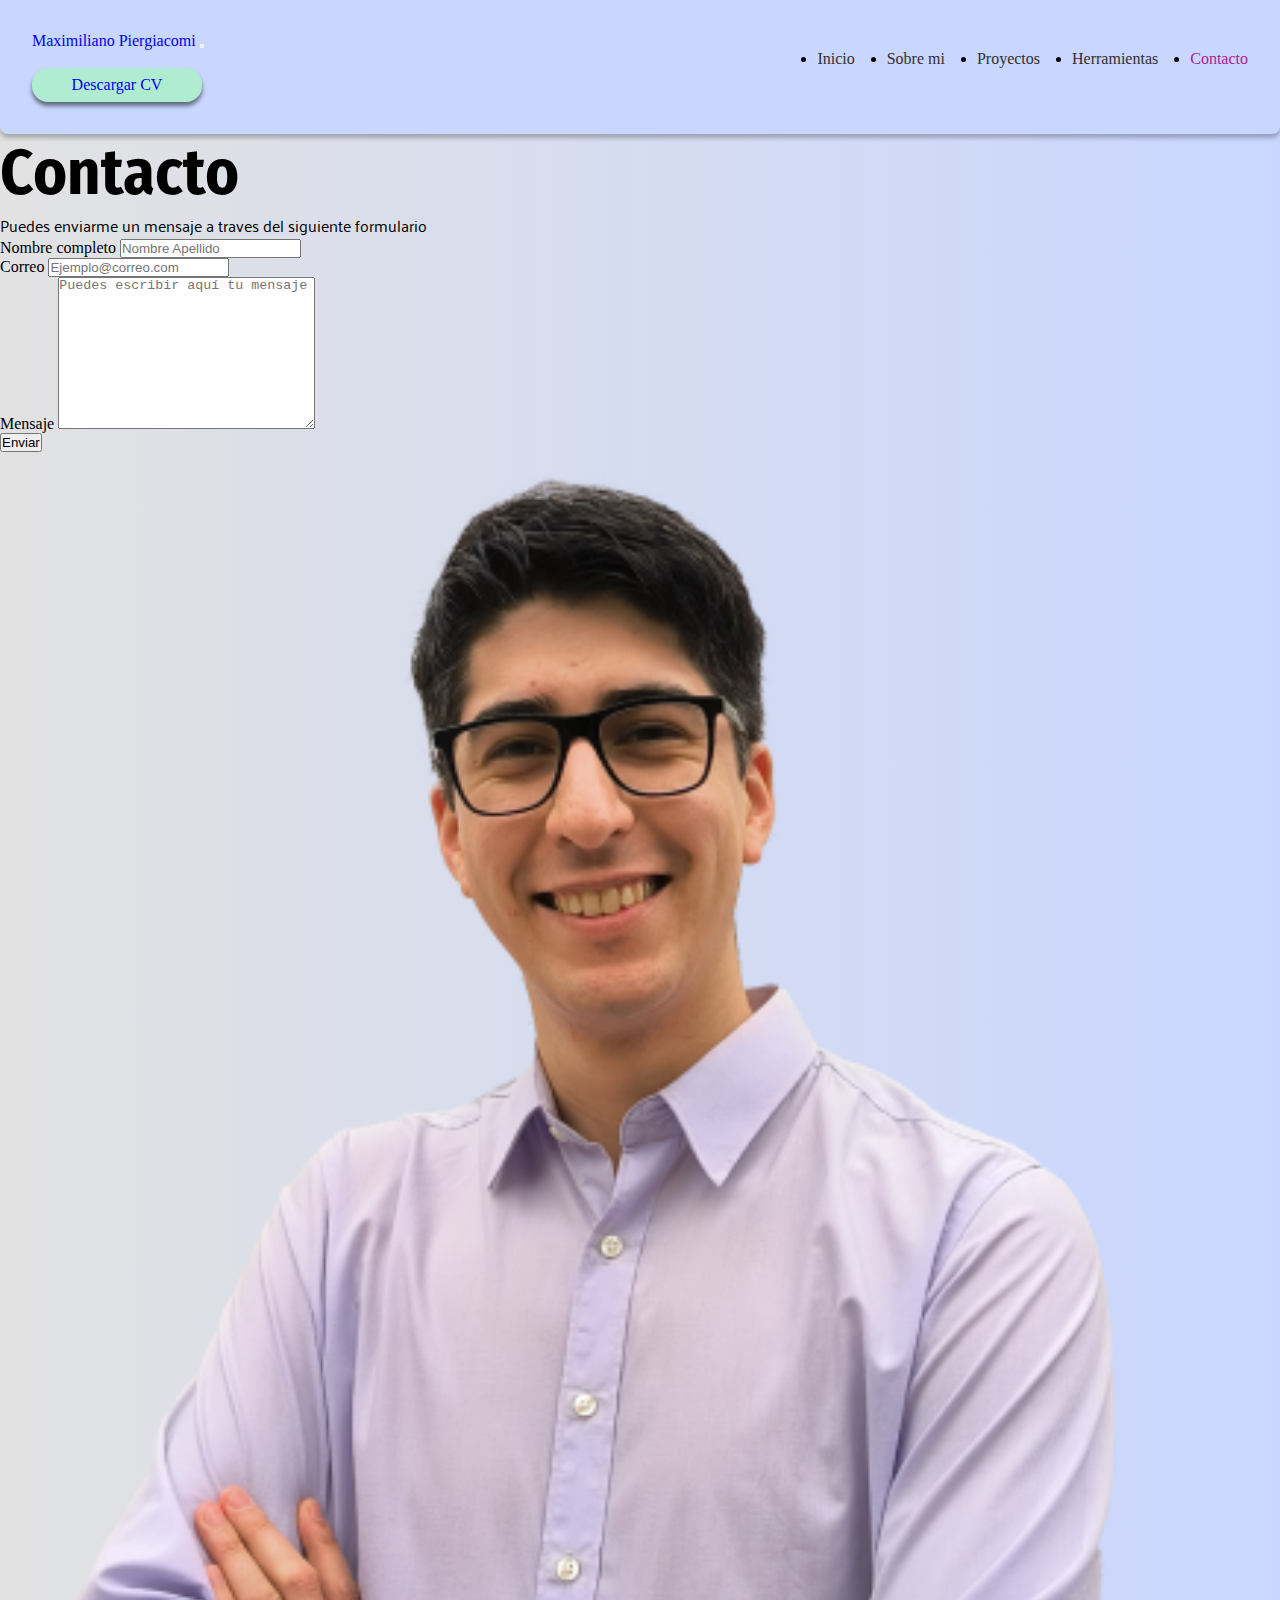
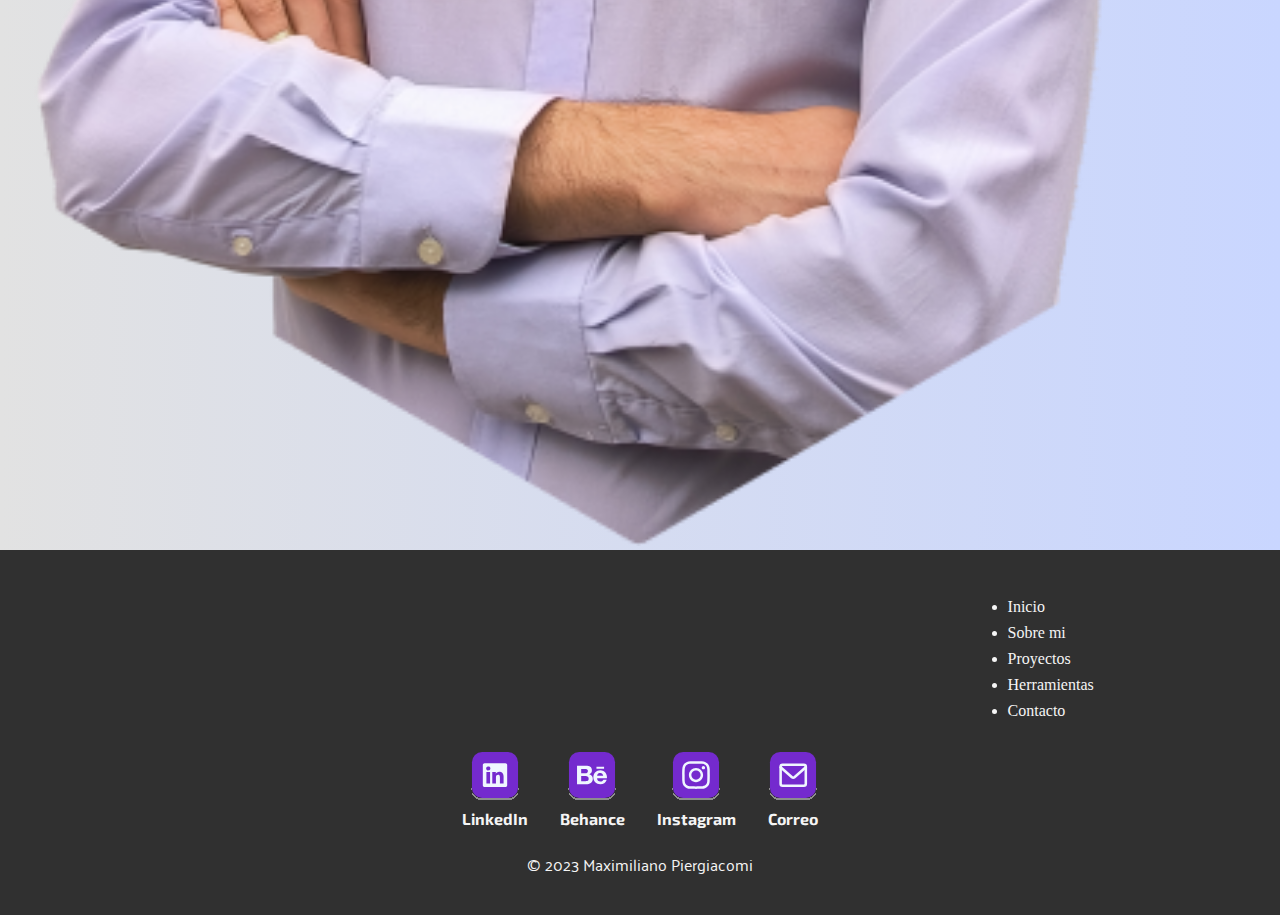
==== paginas/contacto.html @ 05703451 "responsive pagina index y pagina sobremi" ====
<!DOCTYPE html>
<html lang="es">

<!-- Pagina de Contacto -->

<!-- Head -->

<head>
    <meta charset="UTF-8">
    <meta name="viewport" content="width=device-width, initial-scale=1.0">
    <link rel="preconnect" href="https://fonts.googleapis.com">
    <link rel="preconnect" href="https://fonts.gstatic.com" crossorigin>
    <link href="https://fonts.googleapis.com/css2?family=Exo+2:wght@300;400;500;600;700&family=Fira+Sans+Condensed:ital,wght@0,100;0,200;0,300;0,400;0,500;0,600;0,700;0,800;0,900;1,100;1,200;1,300;1,400;1,500;1,600;1,700;1,800;1,900&family=Palanquin:wght@300;400;500;600;700&display=swap" rel="stylesheet">
    <link href="https://cdn.jsdelivr.net/npm/bootstrap@5.3.2/dist/css/bootstrap.min.css" rel="stylesheet"
        integrity="sha384-T3c6CoIi6uLrA9TneNEoa7RxnatzjcDSCmG1MXxSR1GAsXEV/Dwwykc2MPK8M2HN" crossorigin="anonymous">
    <link rel="stylesheet" href="../estilos/styles.css">
    <title>Contacto</title>
</head>

<body>
    <!-- El header va a funcionar como navbar del sitio, solo cambia el estilo segun la pagina. -->
    <header>
        <nav class="navbar fixed-top navbar-expand-lg nav__container">
            <div class="container-fluid">
                <a class="navbar-brand" href="../index.html">Maximiliano Piergiacomi</a>
                <button class="navbar-toggler" type="button" data-bs-toggle="collapse"
                    data-bs-target="#navbarSupportedContent" aria-controls="navbarSupportedContent" aria-expanded="false"
                    aria-label="Toggle navigation">
                    <span class="navbar-toggler-icon"></span>
                </button>
                <div class="collapse navbar-collapse " id="navbarSupportedContent">
                    <ul class="navbar-nav   me-auto mb-2 mb-lg-0 nav__lista ">
                        <li class="nav-item">
                            <a class="nav-link nav__link " href="../index.html">Inicio</a>
                        </li>
                        <li class="nav-item">
                            <a class="nav-link nav__link "  href="./sobremi.html">Sobre mi</a>
                        </li>
                        <li class="nav-item">
                            <a class="nav-link nav__link" href="./proyectos.html">Proyectos</a>
                        </li>
                        <li class="nav-item">
                            <a class="nav-link  nav__link"  href="./herramientas.html">Herramientas</a>
                        </li>
                        <li class="nav-item">
                            <a class="nav-link pagina__activa" aria-current="page" href="./contacto.html">Contacto</a>
                        </li>
                    </ul>
                    <a class="nav-item nav__boton" href="../documentos/piergiacomimaximilianocv.pdf" type="pdf"
                    target="_blank">Descargar
                    CV</a>
                </div>
            </div>
        </nav>
    </header>

    <main>
        <!--Titulo del Formulario  -->
        <section>
            <h1>Contacto</h1>
            <p>Puedes enviarme un mensaje a traves del siguiente formulario</p>

                    <!--Formulario de contacto  -->
            <form action="">
                <div>
                    <label for="nombre-contacto">Nombre completo</label>
                    <input type="text" id="nombre-contacto" placeholder="Nombre Apellido">
                </div>
                <div>
                    <label for="correo-contacto">Correo</label>
                    <input type="email" id="correo-contacto" placeholder="Ejemplo@correo.com">
                </div>
                <div>
                    <label for="mensaje-contacto">Mensaje</label>
                    <textarea name="" id="mensaje-contacto" cols="30" rows="10" placeholder="Puedes escribir aquí tu mensaje"></textarea>
                </div>
                <div>
                    <input type="submit" value="Enviar">
                </div>
            </form>
        </section>

        <!-- imagen -->
        <section>
            <img src="../imagenes/perfil.png" alt="">
        </section>
    </main>

        <!-- Aca comienza el footer -->
<footer class="footer">
    <nav class="footer__links">
        <!-- Me queda pendiente añadir una imagen de logo -->
        <ul class="footer__lista">
            <li><a href="../index.html">Inicio</a></li>
            <li><a href="./sobremi.html">Sobre mi</a></li>
            <li><a href="./proyectos.html">Proyectos</a></li>
            <li><a href="./herramientas.html">Herramientas</a></li>
            <li><a href="./contacto.html">Contacto</a></li>
        </ul>
    </nav>

    <!-- contenedor principal de las redes -->
    <div class="footer__redes">
        <div class="footer__contenedor">
            <img class="img__redes" src="../imagenes/linkedin.svg" alt="linkedin">
            <h4>LinkedIn</h4>
        </div>
        <div class="footer__contenedor">
            <img class="img__redes" src="../imagenes/behance.svg" alt="behance">
            <h4>Behance</h4>
        </div>
        <div class="footer__contenedor">
            <img class="img__redes" src="../imagenes/instagram.svg" alt="instagram">
            <h4>Instagram</h4>
        </div>
        <div class="footer__contenedor">
            <img class="img__redes" src="../imagenes/correo.svg" alt="gmail">
            <h4>Correo</h4>
        </div>
    </div>

    <!-- copy -->
    <div class="footer__copy">
        <p>&copy; 2023 Maximiliano Piergiacomi</p>
    </div>
</footer>

<script src="https://cdn.jsdelivr.net/npm/bootstrap@5.3.2/dist/js/bootstrap.bundle.min.js"
integrity="sha384-C6RzsynM9kWDrMNeT87bh95OGNyZPhcTNXj1NW7RuBCsyN/o0jlpcV8Qyq46cDfL"
crossorigin="anonymous"></script>
</body>
</html>
---- estilos/styles.css ----
* {
    padding: 0;
    margin: 0;
    box-sizing: border-box;
}

/*
font-family: 'Exo 2', sans-serif;
font-family: 'Fira Sans Condensed', sans-serif;
font-family: 'Palanquin', sans-serif; */

a {
    text-decoration: none;
}

img {
    width: 100%;
}

p{
    font-family: 'Palanquin', sans-serif;
}

h1 {
    font-family: 'Fira Sans Condensed', sans-serif;
    font-size: 4rem;
}

h2 {
    font-family: 'Exo 2', sans-serif;
    font-size: 2rem;
}

h3 {
    font-family: 'Exo 2', sans-serif;
    font-size: 1.5rem;
}

h4 {
    font-family: 'Exo 2', sans-serif;
    font-size: 1rem;
}
/* ---- estilos pagina index ---- */


/* ---- estilos del body ---- */
body {
    background: #C9D6FF;
    /* fallback for old browsers */
    background: -webkit-linear-gradient(to right, #E2E2E2, #C9D6FF);
    /* Chrome 10-25, Safari 5.1-6 */
    background: linear-gradient(to right, #E2E2E2, #C9D6FF);
    /* W3C, IE 10+/ Edge, Firefox 16+, Chrome 26+, Opera 12+, Safari 7+ */
}


/* --- contenedor principal de la navbar ---- */
.nav__container {
    align-items: center;
    justify-content:flex-start;
    width: 100%;
    min-height: 5rem;
    padding: 2rem;
    border-radius: 0rem 0rem 0.5rem 0.5rem;
    background: #C9D6FF;
    box-shadow: 0px 4px 4px 0px rgba(0, 0, 0, 0.25);
}

/* ---- icono | brand | nombre de la pagina ---- */
.nav__brand {
    display: flex;
    padding: 0;
    align-items: center;
    gap: 0.5rem;
    text-decoration: none;
    color: #303030;
}

/* ---- lista de la nav ---- */
@media (min-width:768px) {

.nav__lista {
    display: flex;
    flex-direction: row;
    justify-content:flex-end;
    margin-left:auto;
    margin-right: auto;
    gap:2rem;
}

}
/* -- links de la lista del nav -- */
.nav__link {
    text-decoration: none;
    color: #303030;
    font-size: 1rem;
}

/* ---- boton de la nav ---- */
.nav__boton {
    display: flex;
    width: 10.625rem;
    min-width: 10rem;
    padding: 0.5rem 1rem;
    justify-content: center;
    align-items: center;
    gap: 0.5rem;
    border-radius: 1rem;
    background: #AFECD2;
    box-shadow: 0px 4px 4px 0px rgba(0, 0, 0, 0.50);
}

/* ---hover--- */
.nav__item:hover {
    background-color: #6b83d3;
    border-radius: 1rem;
    color: #E2E2E2;
}

.nav__link:hover {
    color: #a72293;
}

.pagina__activa{
    color: #a72293;
}

/* ---- estructura del body ---- */

/* contenedor principal */
.hero {
    display: flex;
    flex-direction: row;
    align-items: center;
    justify-items: center;
    gap: 5rem;
    padding: 15rem 10rem 15rem 10rem;
    /* background-color: aqua; */
    /* height: 50rem; */
    /* width: 90rem; */
}

/* seccion del texto */
.hero__texto {
    max-width: 40vw;
}

.hero__texto h2 {
    font-size: 1.5rem;
}

.hero__texto h1 {
    font-size: 4rem;
}

.hero__texto p {
    font-size: 1rem;
}

/* Seccion de imagen */

.hero__img {
    max-width: 32rem;
    min-width: 16rem;
    /* grid-column: 9/15;
    grid-row: 2/12; */
}


/* ---- footer ---- */

/* contenedor principal */
.footer {
    background-color: #303030;

    display: grid;
    grid-template-columns: repeat(3, minmax(100px, 1fr));
    grid-template-rows: 1fr 0.5fr 0.25fr;

    margin: auto;
    width: 100%;
    padding: 2rem;
    gap: 1rem;

}

/* contenedor de la lista de links */

.footer__links {
    grid-row: 1;
    grid-column: 3;
    margin: auto;
    padding: 1rem;
    color: whitesmoke;
}

/* lista de links */
.footer__lista {
    display: flex;
    flex-direction: column;
    gap: 0.5rem;
    list-style: disc;
    text-decoration: none;
    ;
    color: whitesmoke;
}


.footer__lista a {
    text-decoration: none;
    color: whitesmoke;
}


/* contenedor de las redes */
.footer__redes {
    grid-row: 2;
    grid-column: 2;
    margin: auto;
    display: inline-flex;
    gap: 2rem;
}

/* agrupacion de imagen y texto */
.footer__contenedor {
    display: flex;
    flex-direction: column;
    justify-items: center;
    align-items: center;
    gap: 0.5rem;
    min-width: 2rem;
}

.footer__contenedor h4 {
    font-size: 1rem;
    color: whitesmoke;
    text-align: center;
}

.img__redes {
    max-width: 3rem;
    align-items: center;
    justify-content: center;
}


.footer__copy {
    grid-column: 2;
    grid-row: 3;
    margin: auto;
    color: whitesmoke;
}


@media (max-width:768px) {

    .hero {
        display: flex;
        flex-direction: column;
        align-items: center;
        justify-items: center;
        gap: 1rem;
        padding: 8rem 1rem 5rem 1rem;
        /* background-color: aqua; */
        /* height: 50rem; */
        /* width: 90rem; */
    }

    /* seccion del texto */
    .hero__texto {
        max-width: 100vw;
        padding: 1rem;

        display: flex;
        flex-direction: column;
        gap:0.125rem;
    }

    .hero__texto h2 {
        font-size: 1rem;
        max-width: max-content;
        padding-left: 0.375rem;
    }

    .hero__texto h1 {
        font-size: 2rem;
        
    }

    .hero__texto p {
        font-size: 0.875rem;
        max-width: 26rem;
        padding-left: 0.375rem;
        padding-top: 0.5rem;
    }

    /* Seccion de imagen */

    .hero__img {
        max-width: 20rem;
        min-width: 16rem;
    }



    /* ---- footer ---- */

/* contenedor principal */
.footer {
    background-color: #303030;

    display: grid;
    grid-template-columns: repeat(3, minmax(100px, 1fr));
    grid-template-rows: 1fr 0.5fr 0.25fr;

    justify-content: center;
    align-items: center;

    margin: auto;
    width: 100%;
    gap: 1rem;

}

/* contenedor de la lista de links */

.footer__links {
    grid-row: 1;
    grid-column:3;
    margin: auto;
    color: whitesmoke;
    justify-items: center;
}

/* lista de links */
.footer__lista {
    display: flex;
    flex-direction: column;
    gap: 0.5rem;
    list-style: disc;
    text-decoration: none;
    color: whitesmoke;
}


.footer__lista a {
    text-decoration: none;
    color: whitesmoke;
}


/* contenedor de las redes */
.footer__redes {
    grid-row: 2;
    grid-column: 1/4;
    padding: 1rem;
    margin-top: 1rem;
    display: flex;
    justify-content: center;
    align-items: center;  
    gap: 0.75rem;
}

/* agrupacion de imagen y texto */
.footer__contenedor {
    display: flex;
    flex-direction: column;
    justify-items: center;
    align-items: center;
    gap: 0.5rem;
    min-width: 0.375rem;
}

.footer__contenedor h4 {
    font-size: 1rem;
    color: whitesmoke;
    text-align: center;
}

.img__redes {
    max-width: 2rem;
    align-items: center;
    justify-content: center;
}


.footer__copy {
    grid-column: 1/4;
    grid-row: 3;
    margin: auto;
    color: whitesmoke;
    font-size: small;
}
}


/* ---- estilos pagina Sobre mi ---- */

.sobremi{
    display: flex;
    flex-direction: column;
    align-items: center;
    justify-content: center;
    padding: 8rem 1rem 0rem 1rem;
    margin: 0rem 1rem 0rem 1rem;
    border-radius: 2rem;
    gap: 2rem;
    background: #191919;
    color: #E2E2E2;
}
.sobremi__texto{
    display: flex;
    flex-direction: column;
    gap: 0.5rem;
}
.sobremi h1{
    font-family: 'Fira Sans Condensed', sans-serif;
    font-size: 3rem;
    font-weight: 700;
    padding-bottom: 1rem;
}
.sobremi h5{
    font-family: 'Exo 2', sans-serif;
    font-size: 0.75rem;
}

.sobremi p{
    font-family: 'Palanquin', sans-serif;
    font-size: 1rem;
    padding-left: 1rem;
}
.sobremi__icono{
    max-width: 2rem;
}

/* --- formacion ---- */

.sobremi__formacion{
    display: flex;
    flex-direction:column;
    padding: 2rem;
    margin: 1rem;
    border-radius: 1rem;
    gap: 1rem;
    background-color:#ffffff75 ;
}

.sobremi__academica{
    display: flex;
    flex-direction: column;
    gap: 1rem;
}

.academica__titulo{
    display: flex;
    flex-direction: row;
    gap: 1rem;
    align-items: center;
}

.sobremi__design{
    display: flex;
    flex-direction: column;
    gap: 1rem;
    padding: 2rem;
}

/* ---cursos con certificaciones --- */

.cursos{
    display: flex;
    flex-direction: column;
    gap: 2rem;
    margin: 1rem;
    padding: 1rem;
    justify-content: center;
    align-items: center;
}

.sobremi__cursos{
    display: flex;
    flex-direction: column;
    gap: 1rem;
    padding: 1rem 1rem 2rem 1rem;
    border-radius: 0.5rem;
    background-color:#ffffff72;
}

.certificado{
    border-radius: 0.25rem;
    max-width: 400px;
}

/* media queri de seccion sobre mi */
@media (min-width:768px) {

    .sobremi{
        display: flex;
        flex-direction: row;
        margin: 10rem 5rem 5rem 5rem;
        padding: 5rem;
        align-items: center;
        justify-content: space-evenly;
        gap: 5rem;
    }

    .sobremi__texto{
        max-width: 25rem;
    }

    /* formacion */
.sobremi__formacion{
    display: grid;
    grid-template-columns: repeat(3, 1fr);
    grid-template-rows: 0,25fr 1fr;
    padding: 5rem;
    margin: 5rem;
}

.sobremi__formacion h2{
    grid-column: 1/4;
    grid-row: 1;
}

.primaria{
    grid-column: 1;
    grid-row: 2;
}

.secundaria{
    grid-column: 2;
    grid-row: 2;
}

.universitaria{
    grid-column: 3;
    grid-row: 2;
}

/* sobre mi carrera de diseño */
.sobremi__design{
    margin: 5rem;
    padding: 3rem 5rem 3rem 5rem;
}


.cursos{
    /* display: grid;
    grid-template-columns: 6;
    grid-template-rows: 2; */
    padding: 2rem;
    margin: 5rem;
    border-radius: 2rem;
    background-color: #742ACE
}

.sobremi__cursos{
    max-height: 25rem;
    display: grid;
    grid-template-columns: 1fr 1fr;
    grid-template-rows: 0.25fr 1fr;
    justify-items: center;
    align-items: center;
    gap: 1rem;
}

.sobremi__cursos__titulo{
    grid-row: 1;
    grid-column: 2;
    margin-right: auto;
}
.sobremi__cursos__subtitulo{
    grid-row: 1;
    grid-column: 1;
}
.sobremi__cursos__parrafo{
    grid-row: 2;
    grid-column: 2;
}

.certificado{
    grid-row: 2;
    grid-column: 1;
}
}
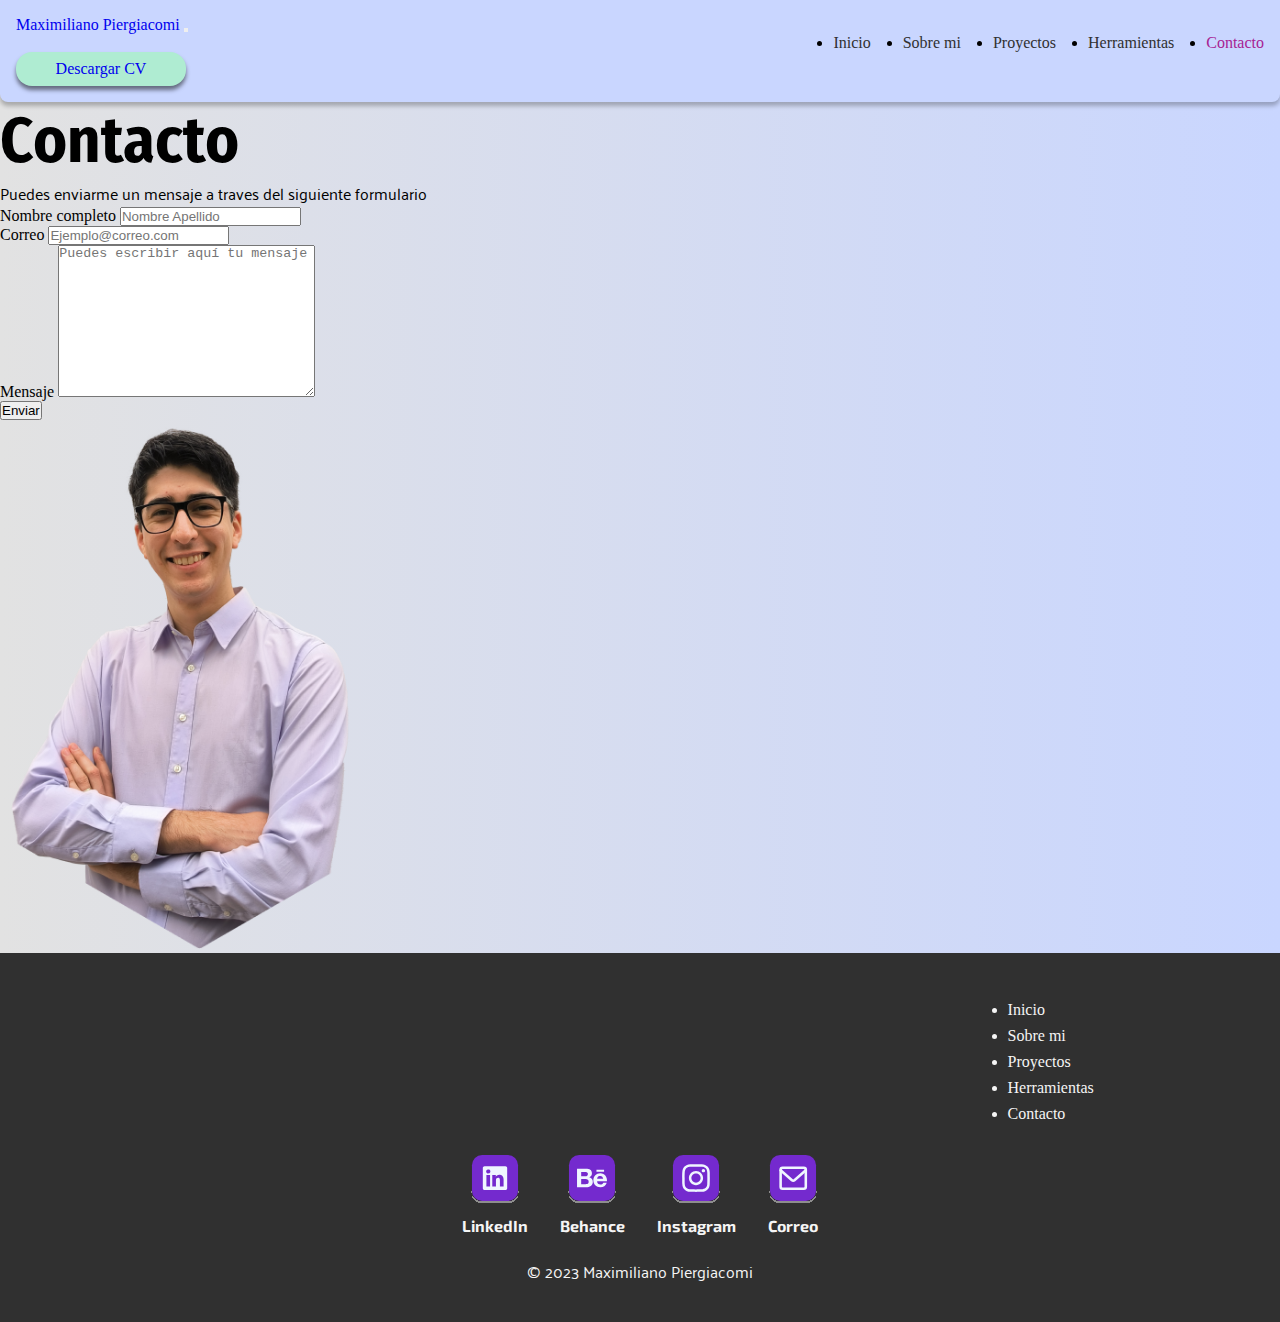
==== commit c89ea34c: "se añadieron modificaciones al responsive de la pagina proyectos y se linkeo correctamente los boton" ====
--- a/paginas/contacto.html
+++ b/paginas/contacto.html
@@ -102,22 +102,29 @@
     <!-- contenedor principal de las redes -->
     <div class="footer__redes">
         <div class="footer__contenedor">
-            <img class="img__redes" src="../imagenes/linkedin.svg" alt="linkedin">
+            <a href="https://www.linkedin.com/in/maxipier92/" target="_blank"><img class="img__redes"
+                    src="../imagenes/linkedin.svg" alt="linkedin"></a>
             <h4>LinkedIn</h4>
+            </a>
         </div>
         <div class="footer__contenedor">
-            <img class="img__redes" src="../imagenes/behance.svg" alt="behance">
+            <a href="https://www.behance.net/maximilpiergia" target="_blank"><img class="img__redes"
+                    src="../imagenes/behance.svg" alt="behance"></a>
             <h4>Behance</h4>
         </div>
         <div class="footer__contenedor">
-            <img class="img__redes" src="../imagenes/instagram.svg" alt="instagram">
+            <a href="https://www.instagram.com/entendiendoux/" target="_blank"><img class="img__redes"
+                    src="../imagenes/instagram.svg" alt="instagram"></a>
             <h4>Instagram</h4>
         </div>
         <div class="footer__contenedor">
-            <img class="img__redes" src="../imagenes/correo.svg" alt="gmail">
+            <a href="mailto:piergiacomi.m@gmail.com" target="_blank">
+                <img class="img__redes" src="../imagenes/correo.svg" alt="gmail">
+            </a>
             <h4>Correo</h4>
         </div>
     </div>
+
 
     <!-- copy -->
     <div class="footer__copy">
--- a/estilos/styles.css
+++ b/estilos/styles.css
@@ -15,6 +15,7 @@
 
 img {
     width: 100%;
+    max-width: 25rem;
 }
 
 p{
@@ -60,7 +61,7 @@
     justify-content:flex-start;
     width: 100%;
     min-height: 5rem;
-    padding: 2rem;
+    padding: 1rem;
     border-radius: 0rem 0rem 0.5rem 0.5rem;
     background: #C9D6FF;
     box-shadow: 0px 4px 4px 0px rgba(0, 0, 0, 0.25);
@@ -584,3 +585,122 @@
 }
 }
 
+.proyecto__presentacion{
+    display: grid;
+    grid-template-columns: 2;
+    grid-template-rows: 3;
+    gap: 2rem;
+    align-items: center;
+    justify-items: center;
+
+    margin: 8rem 2rem 4rem 2rem ;
+    padding: 1rem;
+}
+
+.proyecto__img{
+    max-width: 25rem;
+    min-width: 5rem;
+    border-radius: 1rem 1rem 0rem 0rem;
+}
+.proyecto__iconos{
+    grid-column: 1/2;
+    margin: auto;
+    
+}
+.icono{
+    max-width: 2rem;
+}
+
+.proyecto__intro{
+    display: flex;
+    flex-direction: column;
+    gap: 1rem;
+    text-align: start;
+    justify-content: center;
+    align-items: center;
+}
+
+.proyectos__contenedor{
+    display: grid;
+    grid-template-columns: 1fr;
+    grid-template-rows: repeat( 4, 1fr);
+    padding: 2rem;
+    margin: 2rem;
+    gap: 2rem;
+    align-items: end;
+}
+
+.proyecto__boton {
+    display: flex;
+    align-items: center;
+    justify-content: center;
+    max-width: 25rem;
+    min-width: 10rem;
+    padding: 0.5rem 1rem;
+    margin: 1rem 1rem 2rem 1rem;
+    border-radius: 1rem;
+    color: whitesmoke;
+    background: #7F5AF0;
+    box-shadow: 0px 2px 2px 0px rgba(0, 0, 0, 0.50);
+}
+
+.proyecto__tarjeta{
+    max-width:25rem ;
+    display: flex;
+    flex-direction: column;
+    align-items:stretch;
+    gap: 1rem;
+    background-color: white;
+    border-radius: 1rem;
+}
+
+.proyecto__tarjeta__texto{
+    padding: 0rem 1rem 1.5rem 1rem;
+}
+
+@media (min-width:768px) {
+
+.proyecto__presentacion{
+    display: grid;
+    grid-template-columns: 2;
+    grid-row: 1fr 2fr 1fr;
+}
+.proyecto__img{
+    grid-row: 2;
+    grid-column: 1;
+    max-height: 16rem;
+}
+
+.proyecto__iconos{
+    grid-row: 3;
+    grid-column: 1;
+}
+
+.proyecto__intro{
+    grid-row: 2;
+    grid-column: 2;
+    max-width: 30rem;
+}
+
+.proyectos__contenedor{
+    display: grid;
+    grid-template-columns: repeat(4,1fr);
+    grid-template-rows: 1;
+    max-height: 40rem;
+}
+
+.proyecto__tarjeta{
+    min-height: 33rem;
+
+}
+
+.proyecto__tarjeta__texto{
+
+margin-bottom: auto;
+}
+
+.proyecto__boton{
+    margin: 1rem 1rem 2rem 1rem;
+}
+
+}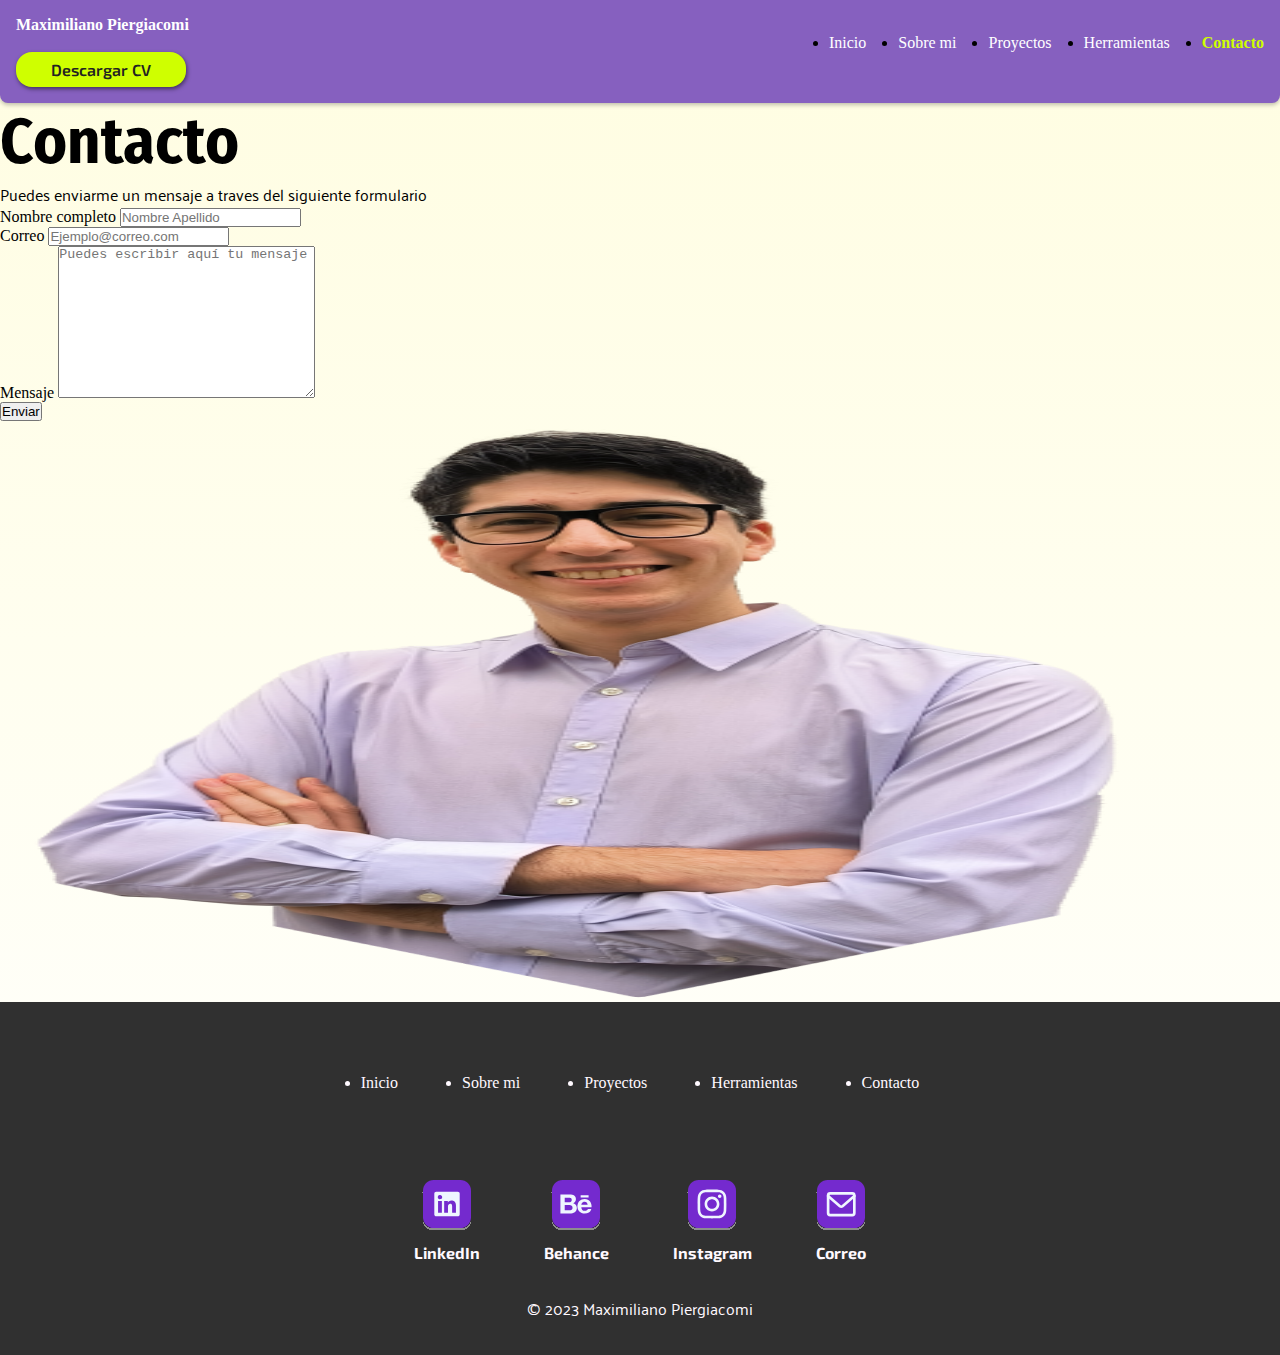
==== commit 5d7b54d3: "aplico sass a la rama sass y añado su respectivo orden a los componentes nav, footer y a la pagina i" ====
--- a/paginas/contacto.html
+++ b/paginas/contacto.html
@@ -20,35 +20,42 @@
 <body>
     <!-- El header va a funcionar como navbar del sitio, solo cambia el estilo segun la pagina. -->
     <header>
-        <nav class="navbar fixed-top navbar-expand-lg nav__container">
+        <nav class="navbar fixed-top navbar-expand-lg nav">
             <div class="container-fluid">
-                <a class="navbar-brand" href="../index.html">Maximiliano Piergiacomi</a>
-                <button class="navbar-toggler" type="button" data-bs-toggle="collapse"
-                    data-bs-target="#navbarSupportedContent" aria-controls="navbarSupportedContent" aria-expanded="false"
-                    aria-label="Toggle navigation">
+
+                <a class="navbar-brand nav__brand" href="../index.html">Maximiliano Piergiacomi</a>
+
+                <!-- boton hamburguesa -->
+                <button class="navbar-toggler nav__menu" type="button" data-bs-toggle="collapse"
+                    data-bs-target="#navbarSupportedContent" aria-controls="navbarSupportedContent"
+                    aria-expanded="false" aria-label="Toggle navigation">
                     <span class="navbar-toggler-icon"></span>
                 </button>
+
+                <!-- lista de links de navegacion -->
                 <div class="collapse navbar-collapse " id="navbarSupportedContent">
                     <ul class="navbar-nav   me-auto mb-2 mb-lg-0 nav__lista ">
                         <li class="nav-item">
-                            <a class="nav-link nav__link " href="../index.html">Inicio</a>
+                            <a class="nav-link nav__link"  href="../index.html">Inicio</a>
                         </li>
                         <li class="nav-item">
-                            <a class="nav-link nav__link "  href="./sobremi.html">Sobre mi</a>
+                            <a class="nav-link nav__link ;" href="./sobremi.html">Sobre mi</a>
                         </li>
                         <li class="nav-item">
                             <a class="nav-link nav__link" href="./proyectos.html">Proyectos</a>
                         </li>
                         <li class="nav-item">
-                            <a class="nav-link  nav__link"  href="./herramientas.html">Herramientas</a>
+                            <a class="nav-link nav__link" href="./herramientas.html">Herramientas</a>
                         </li>
                         <li class="nav-item">
-                            <a class="nav-link pagina__activa" aria-current="page" href="./contacto.html">Contacto</a>
+                            <a class="nav-link nav__link-activa " aria-current="page" href="./contacto.html">Contacto</a>
                         </li>
                     </ul>
+
+                    <!-- boton de descarga -->
                     <a class="nav-item nav__boton" href="../documentos/piergiacomimaximilianocv.pdf" type="pdf"
-                    target="_blank">Descargar
-                    CV</a>
+                        target="_blank">Descargar
+                        CV</a>
                 </div>
             </div>
         </nav>
--- a/estilos/styles.css
+++ b/estilos/styles.css
@@ -1,561 +1,467 @@
+@charset "UTF-8";
 * {
-    padding: 0;
-    margin: 0;
-    box-sizing: border-box;
-}
-
-/*
-font-family: 'Exo 2', sans-serif;
-font-family: 'Fira Sans Condensed', sans-serif;
-font-family: 'Palanquin', sans-serif; */
+  padding: 0;
+  margin: 0;
+  box-sizing: border-box;
+}
 
 a {
-    text-decoration: none;
+  text-decoration: none;
 }
 
 img {
-    width: 100%;
-    max-width: 25rem;
-}
-
-p{
-    font-family: 'Palanquin', sans-serif;
+  width: 100%;
+  max-height: 36.0625rem;
+}
+
+p {
+  font-family: "Palanquin", sans-serif;
 }
 
 h1 {
-    font-family: 'Fira Sans Condensed', sans-serif;
-    font-size: 4rem;
+  font-family: "Fira Sans Condensed", sans-serif;
+  font-size: 4rem;
 }
 
 h2 {
-    font-family: 'Exo 2', sans-serif;
-    font-size: 2rem;
+  font-family: "Exo 2", sans-serif;
+  font-size: 2rem;
 }
 
 h3 {
-    font-family: 'Exo 2', sans-serif;
-    font-size: 1.5rem;
+  font-family: "Exo 2", sans-serif;
+  font-size: 1.5rem;
 }
 
 h4 {
-    font-family: 'Exo 2', sans-serif;
-    font-size: 1rem;
-}
+  font-family: "Exo 2", sans-serif;
+  font-size: 1rem;
+}
+
 /* ---- estilos pagina index ---- */
-
-
 /* ---- estilos del body ---- */
 body {
-    background: #C9D6FF;
-    /* fallback for old browsers */
-    background: -webkit-linear-gradient(to right, #E2E2E2, #C9D6FF);
-    /* Chrome 10-25, Safari 5.1-6 */
-    background: linear-gradient(to right, #E2E2E2, #C9D6FF);
-    /* W3C, IE 10+/ Edge, Firefox 16+, Chrome 26+, Opera 12+, Safari 7+ */
-}
-
+  background: linear-gradient(180deg, #FFFDE0 -2.34%, #FFF 100%);
+}
 
 /* --- contenedor principal de la navbar ---- */
-.nav__container {
-    align-items: center;
-    justify-content:flex-start;
-    width: 100%;
-    min-height: 5rem;
-    padding: 1rem;
-    border-radius: 0rem 0rem 0.5rem 0.5rem;
-    background: #C9D6FF;
-    box-shadow: 0px 4px 4px 0px rgba(0, 0, 0, 0.25);
-}
-
-/* ---- icono | brand | nombre de la pagina ---- */
+.nav {
+  align-items: center;
+  justify-content: flex-start;
+  width: 100%;
+  min-height: 5rem;
+  padding: 1rem;
+  border-radius: 0rem 0rem 0.5rem 0.5rem;
+  background: #8660BF;
+  box-shadow: 0px 2px 4px 0px rgba(0, 0, 0, 0.25);
+  /* ---- icono | brand | nombre de la pagina ---- */
+}
 .nav__brand {
-    display: flex;
-    padding: 0;
-    align-items: center;
-    gap: 0.5rem;
-    text-decoration: none;
-    color: #303030;
-}
-
-/* ---- lista de la nav ---- */
-@media (min-width:768px) {
-
-.nav__lista {
+  padding: 0;
+  align-items: center;
+  text-decoration: none;
+  color: #ffffff;
+  font-weight: 600;
+}
+.nav__brand:hover {
+  color: #CFFF00;
+}
+.nav__link {
+  text-decoration: none;
+  color: #ffffff;
+  font-size: 1rem;
+  font-weight: 400;
+}
+.nav__link:hover {
+  color: #CFFF00;
+  font-weight: 500;
+}
+.nav__link-activa {
+  color: #CFFF00;
+  font-weight: 700;
+}
+.nav__link-activa:hover {
+  color: #CFFF00;
+  font-weight: 700;
+}
+.nav__boton {
+  display: flex;
+  width: 10.625rem;
+  min-width: 10rem;
+  padding: 0.5rem 1rem;
+  justify-content: center;
+  align-items: center;
+  gap: 0.5rem;
+  border-radius: 1rem;
+  background: #CFFF00;
+  text-decoration: none;
+  color: #222222;
+  font-family: "Exo 2", sans-serif;
+  font-weight: 600;
+  box-shadow: 1px 2px 4px 0px rgba(0, 0, 0, 0.5);
+}
+.nav__menu {
+  background-color: #CFFF00;
+  border-color: #222222;
+  border: 1px;
+  box-shadow: 1px 2px 4px 0px rgba(0, 0, 0, 0.5);
+}
+.nav__menu:active {
+  border: 1px;
+  background-color: #8660BF;
+  box-shadow: none;
+}
+.nav__menu:focus {
+  background-color: #CFFF00;
+  border: 0px;
+  box-shadow: none;
+}
+@media (min-width: 768px) {
+  .nav__lista {
     display: flex;
     flex-direction: row;
-    justify-content:flex-end;
-    margin-left:auto;
+    justify-content: flex-end;
+    margin-left: auto;
     margin-right: auto;
-    gap:2rem;
-}
-
-}
-/* -- links de la lista del nav -- */
-.nav__link {
-    text-decoration: none;
-    color: #303030;
+    gap: 2rem;
+  }
+}
+
+/* ---- footer ---- */
+/* contenedor principal */
+.footer {
+  background-color: #303030;
+  display: grid;
+  grid-template-columns: repeat(3, minmax(100px, 1fr));
+  grid-template-rows: 1fr 0.5fr 0.25fr;
+  gap: 1rem;
+  align-items: center;
+  margin: auto;
+  width: 100%;
+  padding: 2rem;
+  /* contenedor de la lista de links */
+  /* lista de links */
+  /* contenedor de las redes */
+}
+.footer__links {
+  grid-row: 1;
+  grid-column: 1/4;
+  padding: auto;
+  color: #FFF9FF;
+}
+.footer__lista {
+  display: flex;
+  flex-wrap: wrap;
+  flex-direction: row;
+  justify-content: center;
+  align-items: center;
+  width: 100%;
+  max-width: 25rem;
+  margin: auto;
+  padding: 1rem;
+  gap: 2rem;
+  list-style: disc;
+  text-decoration: none;
+  color: #FFF9FF;
+}
+.footer__lista a {
+  text-decoration: none;
+  color: #FFF9FF;
+}
+.footer__redes {
+  grid-row: 2;
+  grid-column: 1/4;
+  padding: 1rem;
+  margin-top: 1rem;
+  display: flex;
+  justify-content: center;
+  align-items: center;
+  gap: 0.75rem;
+}
+.footer__contenedor {
+  display: flex;
+  flex-direction: column;
+  justify-items: center;
+  align-items: center;
+  gap: 0.5rem;
+  min-width: 2rem;
+}
+.footer__contenedor h4 {
+  font-size: 1rem;
+  color: #FFF9FF;
+  text-align: center;
+}
+.footer__img {
+  max-width: 2rem;
+  align-items: center;
+  justify-content: center;
+}
+.footer__copy {
+  grid-column: 1/4;
+  grid-row: 3;
+  margin: auto;
+  color: #FFF9FF;
+  font-size: 1rem;
+}
+@media (min-width: 768px) {
+  .footer__lista {
+    display: flex;
+    padding-top: 3.125rem;
+    gap: 4rem;
+    flex-wrap: nowrap;
+    max-width: 100%;
+    padding-bottom: 2rem;
+    padding-top: 1rem;
+  }
+  .footer__redes {
+    margin: auto;
+    gap: 4rem;
+  }
+  .footer__img {
+    max-width: 3rem;
+  }
+  .footer__copy {
+    grid-column: 2;
+  }
+}
+
+/* ---- estructura del body ---- */
+.hero {
+  display: flex;
+  flex-direction: column;
+  justify-content: center;
+  align-items: center;
+  gap: 2rem;
+  width: 100%;
+  height: 100%;
+  padding: 7rem 1rem 5rem 1rem;
+  flex-shrink: 0;
+}
+.hero__texto {
+  display: flex;
+  width: 100%;
+  flex-direction: column;
+  gap: 0.125rem;
+  flex-shrink: 0;
+  padding: 1rem 12vw 1rem 12vw;
+}
+.hero__subtitulo {
+  color: #1E1E1E;
+  font-family: "Exo 2", sans-serif;
+  font-size: 1rem;
+  font-style: normal;
+  font-weight: 600;
+  line-height: normal;
+  padding-left: 0.375rem;
+}
+.hero__titulo {
+  color: #181818;
+  font-family: "Fira Sans Condensed", sans-serif;
+  font-size: 3rem;
+  font-style: normal;
+  font-weight: 700;
+  line-height: normal;
+}
+.hero__parrafo {
+  color: #303030;
+  font-family: "Palanquin", sans-serif;
+  font-size: 0.875rem;
+  font-style: normal;
+  font-weight: 600;
+  line-height: normal;
+  padding: 0.5rem 0.375rem 0rem 0.375rem;
+  max-width: 26rem;
+}
+.hero__img {
+  display: flex;
+  max-width: 36rem;
+  min-width: 16rem;
+  flex-direction: column;
+  justify-content: center;
+  align-items: center;
+  padding: 0rem 1rem 0rem 1rem;
+}
+@media (min-width: 768px) {
+  .hero {
+    flex-direction: row;
+    padding: 8.75rem 10% 6.25rem 15%;
+    gap: 0;
+  }
+  .hero__texto {
+    display: flex;
+    width: 35.25rem;
+    flex-direction: column;
+    align-items: flex-start;
+    gap: 0.25rem;
+    padding: 1rem;
+  }
+  .hero__subtitulo {
+    font-size: 1.5rem;
+  }
+  .hero__titulo {
+    font-size: 4rem;
+  }
+  .hero__parrafo {
     font-size: 1rem;
-}
-
-/* ---- boton de la nav ---- */
-.nav__boton {
-    display: flex;
-    width: 10.625rem;
-    min-width: 10rem;
-    padding: 0.5rem 1rem;
-    justify-content: center;
-    align-items: center;
-    gap: 0.5rem;
-    border-radius: 1rem;
-    background: #AFECD2;
-    box-shadow: 0px 4px 4px 0px rgba(0, 0, 0, 0.50);
-}
-
-/* ---hover--- */
-.nav__item:hover {
-    background-color: #6b83d3;
-    border-radius: 1rem;
-    color: #E2E2E2;
-}
-
-.nav__link:hover {
-    color: #a72293;
-}
-
-.pagina__activa{
-    color: #a72293;
-}
-
-/* ---- estructura del body ---- */
-
-/* contenedor principal */
-.hero {
+    padding: 0.25rem;
+  }
+  .hero__img {
+    max-width: 36.0625rem;
+    min-width: 20rem;
+  }
+}
+
+/* ---- estilos pagina Sobre mi ---- */
+.sobremi {
+  display: flex;
+  flex-direction: column;
+  align-items: center;
+  justify-content: center;
+  padding: 8rem 1rem 0rem 1rem;
+  margin: 0rem 1rem 0rem 1rem;
+  border-radius: 2rem;
+  gap: 2rem;
+  background: #191919;
+  color: #E2E2E2;
+}
+
+.sobremi__texto {
+  display: flex;
+  flex-direction: column;
+  gap: 0.5rem;
+}
+
+.sobremi h1 {
+  font-family: "Fira Sans Condensed", sans-serif;
+  font-size: 3rem;
+  font-weight: 700;
+  padding-bottom: 1rem;
+}
+
+.sobremi h5 {
+  font-family: "Exo 2", sans-serif;
+  font-size: 0.75rem;
+}
+
+.sobremi p {
+  font-family: "Palanquin", sans-serif;
+  font-size: 1rem;
+  padding-left: 1rem;
+}
+
+.sobremi__icono {
+  max-width: 2rem;
+}
+
+/* --- formacion ---- */
+.sobremi__formacion {
+  display: flex;
+  flex-direction: column;
+  padding: 2rem;
+  margin: 1rem;
+  border-radius: 1rem;
+  gap: 1rem;
+  background-color: rgba(255, 255, 255, 0.4588235294);
+}
+
+.sobremi__academica {
+  display: flex;
+  flex-direction: column;
+  gap: 1rem;
+}
+
+.academica__titulo {
+  display: flex;
+  flex-direction: row;
+  gap: 1rem;
+  align-items: center;
+}
+
+.sobremi__design {
+  display: flex;
+  flex-direction: column;
+  gap: 1rem;
+  padding: 2rem;
+}
+
+/* ---cursos con certificaciones --- */
+.cursos {
+  display: flex;
+  flex-direction: column;
+  gap: 2rem;
+  margin: 1rem;
+  padding: 1rem;
+  justify-content: center;
+  align-items: center;
+}
+
+.sobremi__cursos {
+  display: flex;
+  flex-direction: column;
+  gap: 1rem;
+  padding: 1rem 1rem 2rem 1rem;
+  border-radius: 0.5rem;
+  background-color: rgba(255, 255, 255, 0.4470588235);
+}
+
+.certificado {
+  border-radius: 0.25rem;
+  max-width: 400px;
+}
+
+/* media queri de seccion sobre mi */
+@media (min-width: 768px) {
+  .sobremi {
     display: flex;
     flex-direction: row;
+    margin: 10rem 5rem 5rem 5rem;
+    padding: 5rem;
     align-items: center;
-    justify-items: center;
+    justify-content: space-evenly;
     gap: 5rem;
-    padding: 15rem 10rem 15rem 10rem;
-    /* background-color: aqua; */
-    /* height: 50rem; */
-    /* width: 90rem; */
-}
-
-/* seccion del texto */
-.hero__texto {
-    max-width: 40vw;
-}
-
-.hero__texto h2 {
-    font-size: 1.5rem;
-}
-
-.hero__texto h1 {
-    font-size: 4rem;
-}
-
-.hero__texto p {
-    font-size: 1rem;
-}
-
-/* Seccion de imagen */
-
-.hero__img {
-    max-width: 32rem;
-    min-width: 16rem;
-    /* grid-column: 9/15;
-    grid-row: 2/12; */
-}
-
-
-/* ---- footer ---- */
-
-/* contenedor principal */
-.footer {
-    background-color: #303030;
-
-    display: grid;
-    grid-template-columns: repeat(3, minmax(100px, 1fr));
-    grid-template-rows: 1fr 0.5fr 0.25fr;
-
-    margin: auto;
-    width: 100%;
-    padding: 2rem;
-    gap: 1rem;
-
-}
-
-/* contenedor de la lista de links */
-
-.footer__links {
-    grid-row: 1;
-    grid-column: 3;
-    margin: auto;
-    padding: 1rem;
-    color: whitesmoke;
-}
-
-/* lista de links */
-.footer__lista {
-    display: flex;
-    flex-direction: column;
-    gap: 0.5rem;
-    list-style: disc;
-    text-decoration: none;
-    ;
-    color: whitesmoke;
-}
-
-
-.footer__lista a {
-    text-decoration: none;
-    color: whitesmoke;
-}
-
-
-/* contenedor de las redes */
-.footer__redes {
-    grid-row: 2;
-    grid-column: 2;
-    margin: auto;
-    display: inline-flex;
-    gap: 2rem;
-}
-
-/* agrupacion de imagen y texto */
-.footer__contenedor {
-    display: flex;
-    flex-direction: column;
-    justify-items: center;
-    align-items: center;
-    gap: 0.5rem;
-    min-width: 2rem;
-}
-
-.footer__contenedor h4 {
-    font-size: 1rem;
-    color: whitesmoke;
-    text-align: center;
-}
-
-.img__redes {
-    max-width: 3rem;
-    align-items: center;
-    justify-content: center;
-}
-
-
-.footer__copy {
-    grid-column: 2;
-    grid-row: 3;
-    margin: auto;
-    color: whitesmoke;
-}
-
-
-@media (max-width:768px) {
-
-    .hero {
-        display: flex;
-        flex-direction: column;
-        align-items: center;
-        justify-items: center;
-        gap: 1rem;
-        padding: 8rem 1rem 5rem 1rem;
-        /* background-color: aqua; */
-        /* height: 50rem; */
-        /* width: 90rem; */
-    }
-
-    /* seccion del texto */
-    .hero__texto {
-        max-width: 100vw;
-        padding: 1rem;
-
-        display: flex;
-        flex-direction: column;
-        gap:0.125rem;
-    }
-
-    .hero__texto h2 {
-        font-size: 1rem;
-        max-width: max-content;
-        padding-left: 0.375rem;
-    }
-
-    .hero__texto h1 {
-        font-size: 2rem;
-        
-    }
-
-    .hero__texto p {
-        font-size: 0.875rem;
-        max-width: 26rem;
-        padding-left: 0.375rem;
-        padding-top: 0.5rem;
-    }
-
-    /* Seccion de imagen */
-
-    .hero__img {
-        max-width: 20rem;
-        min-width: 16rem;
-    }
-
-
-
-    /* ---- footer ---- */
-
-/* contenedor principal */
-.footer {
-    background-color: #303030;
-
-    display: grid;
-    grid-template-columns: repeat(3, minmax(100px, 1fr));
-    grid-template-rows: 1fr 0.5fr 0.25fr;
-
-    justify-content: center;
-    align-items: center;
-
-    margin: auto;
-    width: 100%;
-    gap: 1rem;
-
-}
-
-/* contenedor de la lista de links */
-
-.footer__links {
-    grid-row: 1;
-    grid-column:3;
-    margin: auto;
-    color: whitesmoke;
-    justify-items: center;
-}
-
-/* lista de links */
-.footer__lista {
-    display: flex;
-    flex-direction: column;
-    gap: 0.5rem;
-    list-style: disc;
-    text-decoration: none;
-    color: whitesmoke;
-}
-
-
-.footer__lista a {
-    text-decoration: none;
-    color: whitesmoke;
-}
-
-
-/* contenedor de las redes */
-.footer__redes {
-    grid-row: 2;
-    grid-column: 1/4;
-    padding: 1rem;
-    margin-top: 1rem;
-    display: flex;
-    justify-content: center;
-    align-items: center;  
-    gap: 0.75rem;
-}
-
-/* agrupacion de imagen y texto */
-.footer__contenedor {
-    display: flex;
-    flex-direction: column;
-    justify-items: center;
-    align-items: center;
-    gap: 0.5rem;
-    min-width: 0.375rem;
-}
-
-.footer__contenedor h4 {
-    font-size: 1rem;
-    color: whitesmoke;
-    text-align: center;
-}
-
-.img__redes {
-    max-width: 2rem;
-    align-items: center;
-    justify-content: center;
-}
-
-
-.footer__copy {
-    grid-column: 1/4;
-    grid-row: 3;
-    margin: auto;
-    color: whitesmoke;
-    font-size: small;
-}
-}
-
-
-/* ---- estilos pagina Sobre mi ---- */
-
-.sobremi{
-    display: flex;
-    flex-direction: column;
-    align-items: center;
-    justify-content: center;
-    padding: 8rem 1rem 0rem 1rem;
-    margin: 0rem 1rem 0rem 1rem;
-    border-radius: 2rem;
-    gap: 2rem;
-    background: #191919;
-    color: #E2E2E2;
-}
-.sobremi__texto{
-    display: flex;
-    flex-direction: column;
-    gap: 0.5rem;
-}
-.sobremi h1{
-    font-family: 'Fira Sans Condensed', sans-serif;
-    font-size: 3rem;
-    font-weight: 700;
-    padding-bottom: 1rem;
-}
-.sobremi h5{
-    font-family: 'Exo 2', sans-serif;
-    font-size: 0.75rem;
-}
-
-.sobremi p{
-    font-family: 'Palanquin', sans-serif;
-    font-size: 1rem;
-    padding-left: 1rem;
-}
-.sobremi__icono{
-    max-width: 2rem;
-}
-
-/* --- formacion ---- */
-
-.sobremi__formacion{
-    display: flex;
-    flex-direction:column;
-    padding: 2rem;
-    margin: 1rem;
-    border-radius: 1rem;
-    gap: 1rem;
-    background-color:#ffffff75 ;
-}
-
-.sobremi__academica{
-    display: flex;
-    flex-direction: column;
-    gap: 1rem;
-}
-
-.academica__titulo{
-    display: flex;
-    flex-direction: row;
-    gap: 1rem;
-    align-items: center;
-}
-
-.sobremi__design{
-    display: flex;
-    flex-direction: column;
-    gap: 1rem;
-    padding: 2rem;
-}
-
-/* ---cursos con certificaciones --- */
-
-.cursos{
-    display: flex;
-    flex-direction: column;
-    gap: 2rem;
-    margin: 1rem;
-    padding: 1rem;
-    justify-content: center;
-    align-items: center;
-}
-
-.sobremi__cursos{
-    display: flex;
-    flex-direction: column;
-    gap: 1rem;
-    padding: 1rem 1rem 2rem 1rem;
-    border-radius: 0.5rem;
-    background-color:#ffffff72;
-}
-
-.certificado{
-    border-radius: 0.25rem;
-    max-width: 400px;
-}
-
-/* media queri de seccion sobre mi */
-@media (min-width:768px) {
-
-    .sobremi{
-        display: flex;
-        flex-direction: row;
-        margin: 10rem 5rem 5rem 5rem;
-        padding: 5rem;
-        align-items: center;
-        justify-content: space-evenly;
-        gap: 5rem;
-    }
-
-    .sobremi__texto{
-        max-width: 25rem;
-    }
-
-    /* formacion */
-.sobremi__formacion{
+  }
+  .sobremi__texto {
+    max-width: 25rem;
+  }
+  /* formacion */
+  .sobremi__formacion {
     display: grid;
     grid-template-columns: repeat(3, 1fr);
-    grid-template-rows: 0,25fr 1fr;
+    grid-template-rows: 0, 25fr 1fr;
     padding: 5rem;
     margin: 5rem;
-}
-
-.sobremi__formacion h2{
+  }
+  .sobremi__formacion h2 {
     grid-column: 1/4;
     grid-row: 1;
-}
-
-.primaria{
+  }
+  .primaria {
     grid-column: 1;
     grid-row: 2;
-}
-
-.secundaria{
+  }
+  .secundaria {
     grid-column: 2;
     grid-row: 2;
-}
-
-.universitaria{
+  }
+  .universitaria {
     grid-column: 3;
     grid-row: 2;
-}
-
-/* sobre mi carrera de diseño */
-.sobremi__design{
+  }
+  /* sobre mi carrera de diseño */
+  .sobremi__design {
     margin: 5rem;
     padding: 3rem 5rem 3rem 5rem;
-}
-
-
-.cursos{
+  }
+  .cursos {
     /* display: grid;
     grid-template-columns: 6;
     grid-template-rows: 2; */
     padding: 2rem;
     margin: 5rem;
     border-radius: 2rem;
-    background-color: #742ACE
-}
-
-.sobremi__cursos{
+    background-color: #742ACE;
+  }
+  .sobremi__cursos {
     max-height: 25rem;
     display: grid;
     grid-template-columns: 1fr 1fr;
@@ -563,144 +469,134 @@
     justify-items: center;
     align-items: center;
     gap: 1rem;
-}
-
-.sobremi__cursos__titulo{
+  }
+  .sobremi__cursos__titulo {
     grid-row: 1;
     grid-column: 2;
     margin-right: auto;
-}
-.sobremi__cursos__subtitulo{
+  }
+  .sobremi__cursos__subtitulo {
     grid-row: 1;
     grid-column: 1;
-}
-.sobremi__cursos__parrafo{
+  }
+  .sobremi__cursos__parrafo {
     grid-row: 2;
     grid-column: 2;
-}
-
-.certificado{
+  }
+  .certificado {
     grid-row: 2;
     grid-column: 1;
-}
-}
-
-.proyecto__presentacion{
-    display: grid;
-    grid-template-columns: 2;
-    grid-template-rows: 3;
-    gap: 2rem;
-    align-items: center;
-    justify-items: center;
-
-    margin: 8rem 2rem 4rem 2rem ;
-    padding: 1rem;
-}
-
-.proyecto__img{
-    max-width: 25rem;
-    min-width: 5rem;
-    border-radius: 1rem 1rem 0rem 0rem;
-}
-.proyecto__iconos{
-    grid-column: 1/2;
-    margin: auto;
-    
-}
-.icono{
-    max-width: 2rem;
-}
-
-.proyecto__intro{
-    display: flex;
-    flex-direction: column;
-    gap: 1rem;
-    text-align: start;
-    justify-content: center;
-    align-items: center;
-}
-
-.proyectos__contenedor{
-    display: grid;
-    grid-template-columns: 1fr;
-    grid-template-rows: repeat( 4, 1fr);
-    padding: 2rem;
-    margin: 2rem;
-    gap: 2rem;
-    align-items: end;
+  }
+}
+/* -- protectos --- */
+.proyecto__presentacion {
+  display: grid;
+  grid-template-columns: 2;
+  grid-template-rows: 3;
+  gap: 2rem;
+  align-items: center;
+  justify-items: center;
+  margin: 8rem 2rem 4rem 2rem;
+  padding: 1rem;
+}
+
+.proyecto__img {
+  max-width: 25rem;
+  min-width: 5rem;
+  border-radius: 1rem 1rem 0rem 0rem;
+}
+
+.proyecto__iconos {
+  grid-column: 1/2;
+  margin: auto;
+}
+
+.icono {
+  max-width: 2rem;
+}
+
+.proyecto__intro {
+  display: flex;
+  flex-direction: column;
+  gap: 1rem;
+  text-align: start;
+  justify-content: center;
+  align-items: center;
+}
+
+.proyectos__contenedor {
+  display: grid;
+  grid-template-columns: 1fr;
+  grid-template-rows: repeat(4, 1fr);
+  padding: 2rem;
+  margin: 2rem;
+  gap: 2rem;
+  align-items: end;
 }
 
 .proyecto__boton {
-    display: flex;
-    align-items: center;
-    justify-content: center;
-    max-width: 25rem;
-    min-width: 10rem;
-    padding: 0.5rem 1rem;
-    margin: 1rem 1rem 2rem 1rem;
-    border-radius: 1rem;
-    color: whitesmoke;
-    background: #7F5AF0;
-    box-shadow: 0px 2px 2px 0px rgba(0, 0, 0, 0.50);
-}
-
-.proyecto__tarjeta{
-    max-width:25rem ;
-    display: flex;
-    flex-direction: column;
-    align-items:stretch;
-    gap: 1rem;
-    background-color: white;
-    border-radius: 1rem;
-}
-
-.proyecto__tarjeta__texto{
-    padding: 0rem 1rem 1.5rem 1rem;
-}
-
-@media (min-width:768px) {
-
-.proyecto__presentacion{
+  display: flex;
+  align-items: center;
+  justify-content: center;
+  max-width: 25rem;
+  min-width: 10rem;
+  padding: 0.5rem 1rem;
+  margin: 1rem 1rem 2rem 1rem;
+  border-radius: 1rem;
+  color: whitesmoke;
+  background: #7F5AF0;
+  box-shadow: 0px 2px 2px 0px rgba(0, 0, 0, 0.5);
+}
+
+.proyecto__tarjeta {
+  max-width: 25rem;
+  display: flex;
+  flex-direction: column;
+  align-items: stretch;
+  gap: 1rem;
+  background-color: white;
+  border-radius: 1rem;
+}
+
+.proyecto__tarjeta__texto {
+  padding: 0rem 1rem 1.5rem 1rem;
+}
+
+@media (min-width: 768px) {
+  .proyecto__presentacion {
     display: grid;
     grid-template-columns: 2;
     grid-row: 1fr 2fr 1fr;
-}
-.proyecto__img{
+  }
+  .proyecto__img {
     grid-row: 2;
     grid-column: 1;
     max-height: 16rem;
-}
-
-.proyecto__iconos{
+  }
+  .proyecto__iconos {
     grid-row: 3;
     grid-column: 1;
-}
-
-.proyecto__intro{
+  }
+  .proyecto__intro {
     grid-row: 2;
     grid-column: 2;
     max-width: 30rem;
-}
-
-.proyectos__contenedor{
+  }
+  .proyectos__contenedor {
     display: grid;
-    grid-template-columns: repeat(4,1fr);
+    grid-template-columns: repeat(4, 1fr);
     grid-template-rows: 1;
     max-height: 40rem;
-}
-
-.proyecto__tarjeta{
+  }
+  .proyecto__tarjeta {
     min-height: 33rem;
-
-}
-
-.proyecto__tarjeta__texto{
-
-margin-bottom: auto;
-}
-
-.proyecto__boton{
+  }
+  .proyecto__tarjeta__texto {
+    margin-bottom: auto;
+  }
+  .proyecto__boton {
     margin: 1rem 1rem 2rem 1rem;
-}
-
-}+  }
+}
+
+/*# sourceMappingURL=styles.css.map */
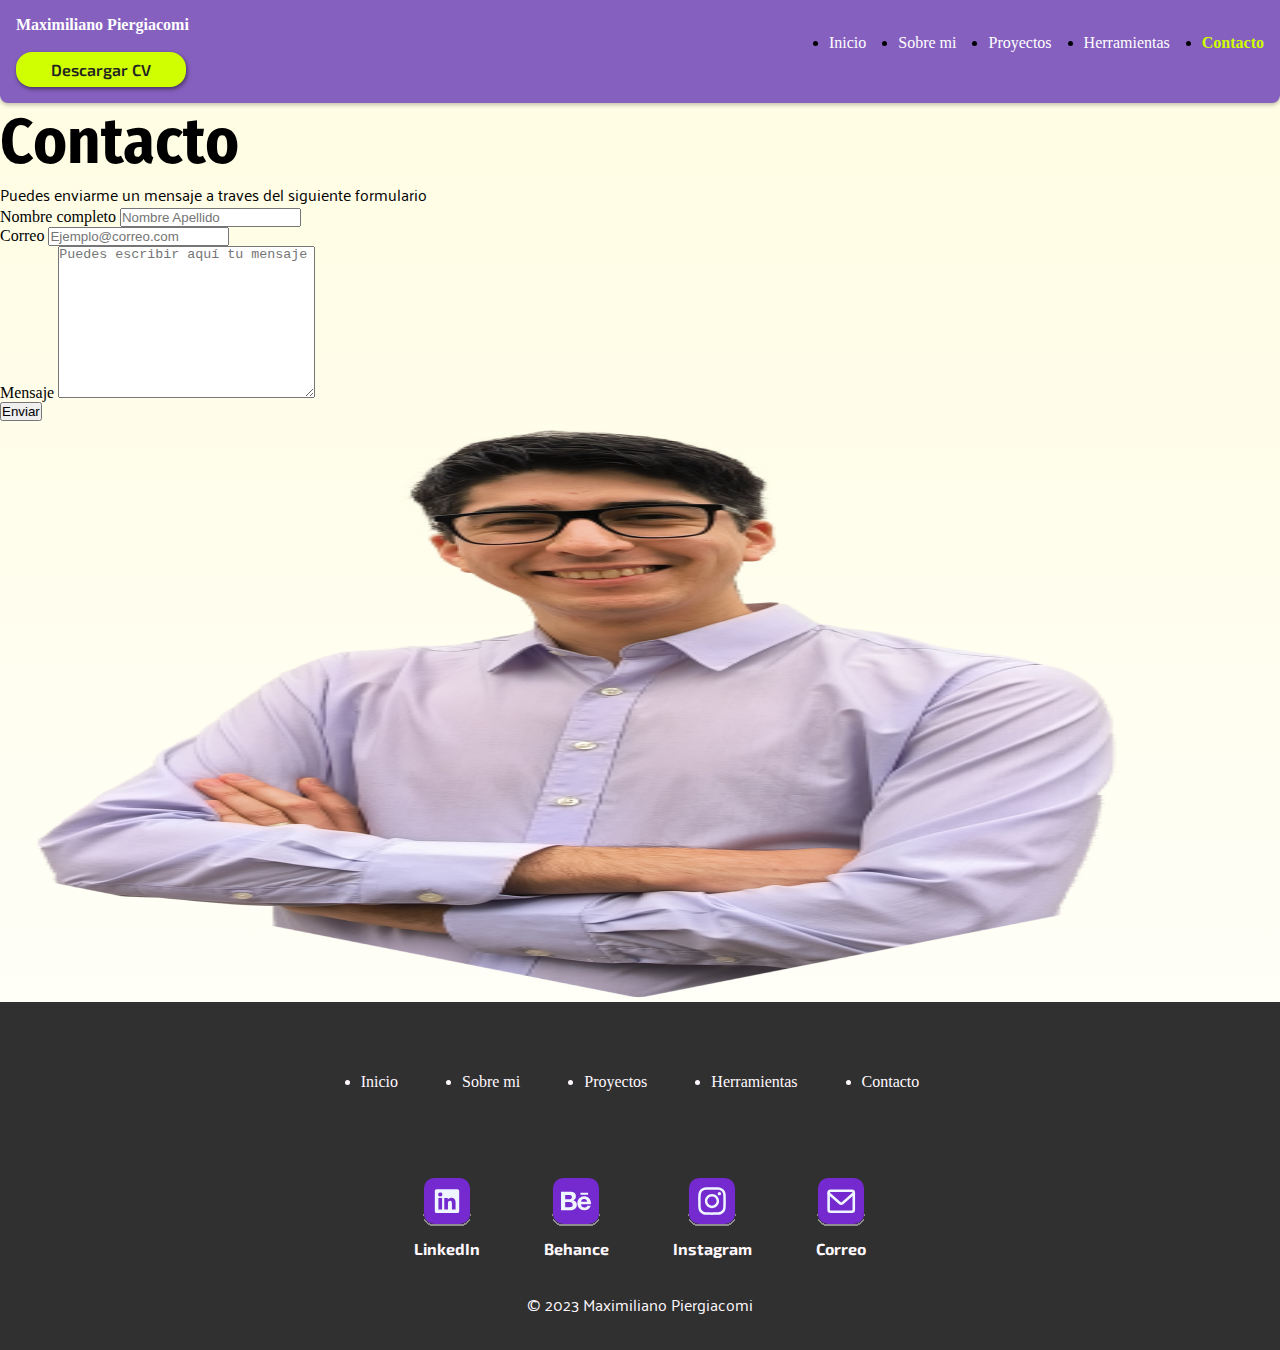
==== commit 73c6d370: "actualice sass y añadi responsive a las paginas index, sobre mi, proyectos, añadi descpricion para e" ====
--- a/paginas/contacto.html
+++ b/paginas/contacto.html
@@ -14,7 +14,11 @@
     <link href="https://cdn.jsdelivr.net/npm/bootstrap@5.3.2/dist/css/bootstrap.min.css" rel="stylesheet"
         integrity="sha384-T3c6CoIi6uLrA9TneNEoa7RxnatzjcDSCmG1MXxSR1GAsXEV/Dwwykc2MPK8M2HN" crossorigin="anonymous">
     <link rel="stylesheet" href="../estilos/styles.css">
-    <title>Contacto</title>
+    <head>
+        <title>Contacto | Maximiliano Piergiacomi - Conéctate y Colabora en Diseño UX</title>
+        <meta name="description" content="Conéctate con Maximiliano Piergiacomi. Si estás interesado en colaborar, compartir ideas o simplemente saludar, completa el formulario de contacto y comencemos a construir algo genial juntos.">
+    </head>
+    
 </head>
 
 <body>
@@ -95,7 +99,7 @@
 
         <!-- Aca comienza el footer -->
 <footer class="footer">
-    <nav class="footer__links">
+    <div class="footer__links">
         <!-- Me queda pendiente añadir una imagen de logo -->
         <ul class="footer__lista">
             <li><a href="../index.html">Inicio</a></li>
@@ -104,29 +108,29 @@
             <li><a href="./herramientas.html">Herramientas</a></li>
             <li><a href="./contacto.html">Contacto</a></li>
         </ul>
-    </nav>
+    </div>
 
     <!-- contenedor principal de las redes -->
     <div class="footer__redes">
         <div class="footer__contenedor">
-            <a href="https://www.linkedin.com/in/maxipier92/" target="_blank"><img class="img__redes"
+            <a href="https://www.linkedin.com/in/maxipier92/" target="_blank"><img class="footer__img"
                     src="../imagenes/linkedin.svg" alt="linkedin"></a>
             <h4>LinkedIn</h4>
             </a>
         </div>
         <div class="footer__contenedor">
-            <a href="https://www.behance.net/maximilpiergia" target="_blank"><img class="img__redes"
+            <a href="https://www.behance.net/maximilpiergia" target="_blank"><img class="footer__img"
                     src="../imagenes/behance.svg" alt="behance"></a>
             <h4>Behance</h4>
         </div>
         <div class="footer__contenedor">
-            <a href="https://www.instagram.com/entendiendoux/" target="_blank"><img class="img__redes"
+            <a href="https://www.instagram.com/entendiendoux/" target="_blank"><img class="footer__img"
                     src="../imagenes/instagram.svg" alt="instagram"></a>
             <h4>Instagram</h4>
         </div>
         <div class="footer__contenedor">
             <a href="mailto:piergiacomi.m@gmail.com" target="_blank">
-                <img class="img__redes" src="../imagenes/correo.svg" alt="gmail">
+                <img class="footer__img" src="../imagenes/correo.svg" alt="gmail">
             </a>
             <h4>Correo</h4>
         </div>
--- a/estilos/styles.css
+++ b/estilos/styles.css
@@ -42,6 +42,23 @@
 /* ---- estilos del body ---- */
 body {
   background: linear-gradient(180deg, #FFFDE0 -2.34%, #FFF 100%);
+}
+
+.boton {
+  display: flex;
+  align-items: center;
+  justify-content: center;
+  max-width: 25rem;
+  min-width: 10rem;
+  padding: 0.5rem 1rem;
+  margin: 1rem 1rem 2rem 1rem;
+  border-radius: 1rem;
+  color: #ffffff;
+  background: #222222;
+  box-shadow: 0px 2px 2px 0px rgba(0, 0, 0, 0.5);
+  font-family: "Exo 2", sans-serif;
+  font-size: 1rem;
+  font-weight: 600;
 }
 
 /* --- contenedor principal de la navbar ---- */
@@ -281,6 +298,34 @@
   align-items: center;
   padding: 0rem 1rem 0rem 1rem;
 }
+.hero__animacion {
+  -webkit-animation: __animacion 2s cubic-bezier(0.39, 0.575, 0.565, 1) both;
+  animation: __animacion 2s cubic-bezier(0.39, 0.575, 0.565, 1) both;
+}
+@-webkit-keyframes __animacion {
+  0% {
+    -webkit-transform: translateZ(-80px);
+    transform: translateZ(-80px);
+    opacity: 0;
+  }
+  100% {
+    -webkit-transform: translateZ(0);
+    transform: translateZ(0);
+    opacity: 1;
+  }
+}
+@keyframes __animacion {
+  0% {
+    -webkit-transform: translateZ(-80px);
+    transform: translateZ(-80px);
+    opacity: 0;
+  }
+  100% {
+    -webkit-transform: translateZ(0);
+    transform: translateZ(0);
+    opacity: 1;
+  }
+}
 @media (min-width: 768px) {
   .hero {
     flex-direction: row;
@@ -309,6 +354,30 @@
     max-width: 36.0625rem;
     min-width: 20rem;
   }
+  .hero__animacion {
+    -webkit-animation: __animacion 1.5s cubic-bezier(0.25, 0.46, 0.45, 0.94) both;
+    animation: __animacion 1.5s cubic-bezier(0.25, 0.46, 0.45, 0.94) both;
+  }
+  @-webkit-keyframes __animacion {
+    0% {
+      -webkit-transform: translateX(0);
+      transform: translateX(0);
+    }
+    100% {
+      -webkit-transform: translateX(100px);
+      transform: translateX(100px);
+    }
+  }
+  @keyframes __animacion {
+    0% {
+      -webkit-transform: translateX(0);
+      transform: translateX(0);
+    }
+    100% {
+      -webkit-transform: translateX(100px);
+      transform: translateX(100px);
+    }
+  }
 }
 
 /* ---- estilos pagina Sobre mi ---- */
@@ -317,113 +386,239 @@
   flex-direction: column;
   align-items: center;
   justify-content: center;
-  padding: 8rem 1rem 0rem 1rem;
-  margin: 0rem 1rem 0rem 1rem;
-  border-radius: 2rem;
-  gap: 2rem;
-  background: #191919;
-  color: #E2E2E2;
-}
-
+  padding: 8rem 1rem 4rem 1rem;
+  gap: 2rem;
+  background: #242424;
+  color: #ffffff;
+  /* ---Formacion---*/
+  /*-- diseño---*/
+  /* cursos y certifiaciones*/
+  /* --- media query ---*/
+}
+.sobremi__fondo {
+  background: #FFF9FF;
+}
+.sobremi__icono {
+  max-width: 2rem;
+}
 .sobremi__texto {
   display: flex;
   flex-direction: column;
   gap: 0.5rem;
 }
-
-.sobremi h1 {
+.sobremi__subtitulo {
+  font-family: "Exo 2", sans-serif;
+  font-size: 0.75rem;
+}
+.sobremi__titulo {
   font-family: "Fira Sans Condensed", sans-serif;
   font-size: 3rem;
   font-weight: 700;
   padding-bottom: 1rem;
 }
-
-.sobremi h5 {
-  font-family: "Exo 2", sans-serif;
-  font-size: 0.75rem;
-}
-
-.sobremi p {
+.sobremi__parrafo {
   font-family: "Palanquin", sans-serif;
   font-size: 1rem;
   padding-left: 1rem;
 }
-
-.sobremi__icono {
-  max-width: 2rem;
-}
-
-/* --- formacion ---- */
+.sobremi__img {
+  min-width: 17rem;
+}
+.sobremi .animacion {
+  -webkit-animation: animacion 2s cubic-bezier(0.39, 0.575, 0.565, 1) both;
+  animation: animacion 2s cubic-bezier(0.39, 0.575, 0.565, 1) both;
+}
+@-webkit-keyframes animacion {
+  0% {
+    -webkit-transform: translateZ(-80px);
+    transform: translateZ(-80px);
+    opacity: 0;
+  }
+  100% {
+    -webkit-transform: translateZ(0);
+    transform: translateZ(0);
+    opacity: 1;
+  }
+}
+@keyframes animacion {
+  0% {
+    -webkit-transform: translateZ(-80px);
+    transform: translateZ(-80px);
+    opacity: 0;
+  }
+  100% {
+    -webkit-transform: translateZ(0);
+    transform: translateZ(0);
+    opacity: 1;
+  }
+}
 .sobremi__formacion {
   display: flex;
   flex-direction: column;
   padding: 2rem;
-  margin: 1rem;
+  margin: 5rem 1rem 3rem 1rem;
   border-radius: 1rem;
   gap: 1rem;
-  background-color: rgba(255, 255, 255, 0.4588235294);
-}
-
-.sobremi__academica {
+  background: linear-gradient(180deg, #CDC4FF 0%, #F3E6FF 100%);
+}
+.sobremi__primaria {
   display: flex;
   flex-direction: column;
   gap: 1rem;
 }
-
-.academica__titulo {
-  display: flex;
-  flex-direction: row;
+.sobremi__primaria-titulo {
   gap: 1rem;
   align-items: center;
-}
-
+  font-family: "Fira Sans Condensed", sans-serif;
+}
+.sobremi__primaria-texto {
+  font-family: "Palanquin", sans-serif;
+}
+.sobremi__secundaria {
+  display: flex;
+  flex-direction: column;
+  gap: 1rem;
+}
+.sobremi__secundaria-titulo {
+  gap: 1rem;
+  align-items: center;
+  font-family: "Fira Sans Condensed", sans-serif;
+}
+.sobremi__secundaria-texto {
+  font-family: "Palanquin", sans-serif;
+}
+.sobremi__universitaria {
+  display: flex;
+  flex-direction: column;
+  gap: 1rem;
+}
+.sobremi__universitaria-titulo {
+  gap: 1rem;
+  align-items: center;
+  font-family: "Fira Sans Condensed", sans-serif;
+}
+.sobremi__universitaria-texto {
+  font-family: "Palanquin", sans-serif;
+}
 .sobremi__design {
   display: flex;
   flex-direction: column;
   gap: 1rem;
   padding: 2rem;
-}
-
-/* ---cursos con certificaciones --- */
-.cursos {
-  display: flex;
-  flex-direction: column;
-  gap: 2rem;
+  margin-left: 1rem;
+  margin-right: 1rem;
+}
+.sobremi__design-titulo {
+  font-size: 1.75rem;
+  font-family: "Exo 2", sans-serif;
+  font-weight: 700;
+}
+.sobremi__design-texto {
+  font-size: 1rem;
+  font-family: "Palanquin", sans-serif;
+  font-weight: 500;
+}
+.sobremi__contenedor {
+  display: flex;
+  flex-direction: column;
+  justify-content: center;
+  align-items: center;
+  gap: 2rem;
+  border-radius: 1rem;
+  padding: 1rem;
   margin: 1rem;
-  padding: 1rem;
-  justify-content: center;
-  align-items: center;
-}
-
-.sobremi__cursos {
-  display: flex;
-  flex-direction: column;
-  gap: 1rem;
-  padding: 1rem 1rem 2rem 1rem;
-  border-radius: 0.5rem;
-  background-color: rgba(255, 255, 255, 0.4470588235);
-}
-
-.certificado {
-  border-radius: 0.25rem;
-  max-width: 400px;
-}
-
-/* media queri de seccion sobre mi */
+  background: linear-gradient(180deg, #CDC4FF 0%, #F3E6FF 100%);
+}
+.sobremi__contenedor-titulo {
+  color: #181818;
+  font-size: 2rem;
+  font-weight: 700;
+}
+.sobremi__contenedor-cursos {
+  display: flex;
+  flex-direction: column;
+  gap: 2rem;
+  justify-content: center;
+  align-items: center;
+}
+.sobremi__cursopei {
+  display: flex;
+  flex-direction: column;
+  align-items: center;
+  justify-content: center;
+  padding: 0rem;
+  gap: 2rem;
+  background: #FFF9FF;
+  border-radius: 2rem;
+  margin: 0;
+}
+.sobremi__cursopei-certificado {
+  border-radius: 1rem;
+  max-width: 37rem;
+}
+.sobremi__cursopei-titulo {
+  margin: auto;
+}
+.sobremi__cursopei-parrafo {
+  padding: 2rem;
+}
+.sobremi__cursoux {
+  display: flex;
+  flex-direction: column;
+  align-items: center;
+  justify-content: center;
+  padding: 0rem;
+  gap: 2rem;
+  background: #FFF9FF;
+  border-radius: 2rem;
+  margin: 0;
+}
+.sobremi__cursoux-certificado {
+  border-radius: 1rem;
+  max-width: 37rem;
+}
+.sobremi__cursoux-titulo {
+  margin: auto;
+}
+.sobremi__cursoux-parrafo {
+  padding: 2rem;
+}
+.sobremi__cursouxa {
+  display: flex;
+  flex-direction: column;
+  align-items: center;
+  justify-content: center;
+  padding: 0rem;
+  gap: 2rem;
+  background: #FFF9FF;
+  border-radius: 2rem;
+  margin: 0;
+}
+.sobremi__cursouxa-certificado {
+  border-radius: 1rem;
+  max-width: 37rem;
+}
+.sobremi__cursouxa-titulo {
+  margin: auto;
+}
+.sobremi__cursouxa-parrafo {
+  padding: 2rem;
+}
 @media (min-width: 768px) {
   .sobremi {
-    display: flex;
     flex-direction: row;
-    margin: 10rem 5rem 5rem 5rem;
-    padding: 5rem;
-    align-items: center;
+    margin: 0;
+    padding: 10rem;
+    border-radius: 1rem;
     justify-content: space-evenly;
     gap: 5rem;
+    /* formacion */
+    /* sobre mi carrera de diseño */
+    /* cursos y certifiaciones*/
   }
   .sobremi__texto {
     max-width: 25rem;
   }
-  /* formacion */
   .sobremi__formacion {
     display: grid;
     grid-template-columns: repeat(3, 1fr);
@@ -431,171 +626,362 @@
     padding: 5rem;
     margin: 5rem;
   }
-  .sobremi__formacion h2 {
+  .sobremi__formacion-titulo {
     grid-column: 1/4;
     grid-row: 1;
   }
-  .primaria {
+  .sobremi__primaria {
     grid-column: 1;
     grid-row: 2;
   }
-  .secundaria {
+  .sobremi__secundaria {
     grid-column: 2;
     grid-row: 2;
   }
-  .universitaria {
+  .sobremi__universitaria {
     grid-column: 3;
     grid-row: 2;
   }
-  /* sobre mi carrera de diseño */
   .sobremi__design {
     margin: 5rem;
-    padding: 3rem 5rem 3rem 5rem;
-  }
-  .cursos {
-    /* display: grid;
-    grid-template-columns: 6;
-    grid-template-rows: 2; */
+    padding: 3rem 10rem 3rem 10rem;
+  }
+  .sobremi__design-titulo {
+    font-size: 2rem;
+    font-weight: 700;
+    padding-bottom: 2rem;
+  }
+  .sobremi__design-texto {
+    font-size: 1.25rem;
+  }
+  .sobremi__contenedor {
+    border-radius: 1rem;
+    padding: 1rem;
+    margin: 2rem;
+  }
+  .sobremi__contenedor-titulo {
+    color: #181818;
+    font-size: 2rem;
+    font-weight: 700;
     padding: 2rem;
-    margin: 5rem;
-    border-radius: 2rem;
-    background-color: #742ACE;
-  }
-  .sobremi__cursos {
-    max-height: 25rem;
+  }
+  .sobremi__cursopei {
     display: grid;
-    grid-template-columns: 1fr 1fr;
+    grid-template-columns: repeat(2, 1fr);
     grid-template-rows: 0.25fr 1fr;
-    justify-items: center;
-    align-items: center;
-    gap: 1rem;
-  }
-  .sobremi__cursos__titulo {
+    margin: 4rem;
+  }
+  .sobremi__cursopei-certificado {
+    grid-column: 1;
+    grid-row: 1/3;
+    border-radius: 1rem;
+    max-width: 37rem;
+  }
+  .sobremi__cursopei-titulo {
+    grid-column: 2;
     grid-row: 1;
+    margin: auto;
+  }
+  .sobremi__cursopei-parrafo {
     grid-column: 2;
-    margin-right: auto;
-  }
-  .sobremi__cursos__subtitulo {
+    grid-row: 2;
+    padding: 2rem;
+  }
+  .sobremi__cursoux {
+    display: grid;
+    grid-template-columns: repeat(2, 1fr);
+    grid-template-rows: 0.25fr 1fr;
+    margin: 4rem;
+  }
+  .sobremi__cursoux-certificado {
+    grid-column: 1;
+    grid-row: 1/3;
+    border-radius: 1rem;
+    max-width: 37rem;
+  }
+  .sobremi__cursoux-titulo {
+    margin: auto;
+    grid-column: 2;
     grid-row: 1;
+  }
+  .sobremi__cursoux-parrafo {
+    padding: 2rem;
+    grid-column: 2;
+    grid-row: 2;
+  }
+  .sobremi__cursouxa {
+    display: grid;
+    grid-template-columns: repeat(2, 1fr);
+    grid-template-rows: 0.25fr 1fr;
+    margin: 4rem;
+  }
+  .sobremi__cursouxa-certificado {
     grid-column: 1;
-  }
-  .sobremi__cursos__parrafo {
+    grid-row: 1/3;
+    border-radius: 1rem;
+    max-width: 37rem;
+  }
+  .sobremi__cursouxa-titulo {
+    margin: auto;
+    grid-column: 2;
+    grid-row: 1;
+  }
+  .sobremi__cursouxa-parrafo {
+    padding: 2rem;
+    grid-column: 2;
     grid-row: 2;
-    grid-column: 2;
-  }
-  .certificado {
-    grid-row: 2;
-    grid-column: 1;
-  }
-}
+  }
+}
+
 /* -- protectos --- */
-.proyecto__presentacion {
+.presentacion {
   display: grid;
   grid-template-columns: 2;
   grid-template-rows: 3;
-  gap: 2rem;
+  gap: 4rem;
   align-items: center;
   justify-items: center;
-  margin: 8rem 2rem 4rem 2rem;
-  padding: 1rem;
-}
-
-.proyecto__img {
+  background: #222222;
+  margin: 0;
+  padding: 8rem 2rem 8rem 2rem;
+}
+.presentacion__img {
   max-width: 25rem;
   min-width: 5rem;
-  border-radius: 1rem 1rem 0rem 0rem;
-}
-
-.proyecto__iconos {
+  max-height: 25rem;
+  min-height: 5rem;
+  border-radius: 50rem;
+  border: solid #ffffff 8px;
+}
+.presentacion__iconos {
   grid-column: 1/2;
+  display: flex;
+  flex-direction: row;
   margin: auto;
-}
-
-.icono {
-  max-width: 2rem;
-}
-
-.proyecto__intro {
+  gap: 2rem;
+}
+.presentacion__intro {
   display: flex;
   flex-direction: column;
   gap: 1rem;
   text-align: start;
   justify-content: center;
   align-items: center;
-}
-
-.proyectos__contenedor {
-  display: grid;
-  grid-template-columns: 1fr;
-  grid-template-rows: repeat(4, 1fr);
-  padding: 2rem;
-  margin: 2rem;
-  gap: 2rem;
-  align-items: end;
-}
-
-.proyecto__boton {
-  display: flex;
-  align-items: center;
-  justify-content: center;
-  max-width: 25rem;
-  min-width: 10rem;
+  color: #ffffff;
+}
+.presentacion__intro-titulo {
+  font-family: "Exo 2", sans-serif;
+  font-size: 2rem;
+  padding: 0rem 1rem 1rem 1rem;
+}
+.presentacion__intro-parrafo {
+  font-family: "Palanquin", sans-serif;
+  font-size: 1rem;
+  margin: 0rem 2rem 2rem 2rem;
+}
+
+.proyectos {
+  display: flex;
+  flex-direction: column;
+  padding: 2rem 1rem 4rem 1rem;
+  gap: 2rem;
+  align-items: center;
+  background: #FFF9FF;
+}
+.proyectos__titulo {
+  font-family: "Fira Sans Condensed", sans-serif;
+  font-weight: 600;
+  font-size: 2rem;
+  color: #181818;
+}
+.proyectos .tarjeta__gear,
+.proyectos .tarjeta__discord,
+.proyectos .tarjeta__pulso365,
+.proyectos .tarjeta__pet {
+  display: flex;
+  width: 20rem;
+  padding: 0rem 0.5rem 0.5rem 0.5rem;
+  flex-direction: column;
+  justify-content: center;
+  align-items: center;
+  gap: 2rem;
+  background: linear-gradient(180deg, #CDC4FF 0%, #F3E6FF 100%);
+  border-radius: 1rem;
+}
+.proyectos .tarjeta__gear-img,
+.proyectos .tarjeta__discord-img,
+.proyectos .tarjeta__pulso365-img,
+.proyectos .tarjeta__pet-img {
+  width: 20rem;
+  height: 15rem;
+  border-radius: 1rem 1rem 0rem 0rem;
+}
+.proyectos .tarjeta__gear-contenido,
+.proyectos .tarjeta__discord-contenido,
+.proyectos .tarjeta__pulso365-contenido,
+.proyectos .tarjeta__pet-contenido {
+  display: flex;
+  height: 3.3125rem;
+  padding: 0rem 0.5rem;
+  flex-direction: column;
+  justify-content: center;
+  align-items: center;
+  gap: 0.25rem;
+  align-self: stretch;
+  margin: 1rem 1rem 0rem 1rem;
+}
+.proyectos .tarjeta__gear-titulo,
+.proyectos .tarjeta__discord-titulo,
+.proyectos .tarjeta__pulso365-titulo,
+.proyectos .tarjeta__pet-titulo {
+  font-family: "Exo 2", sans-serif;
+  font-size: 1rem;
+  font-style: normal;
+  font-weight: 700;
+  line-height: normal;
+}
+.proyectos .tarjeta__gear-texto,
+.proyectos .tarjeta__discord-texto,
+.proyectos .tarjeta__pulso365-texto,
+.proyectos .tarjeta__pet-texto {
+  font-family: "Palanquin", sans-serif;
+  font-size: 1rem;
+  font-style: normal;
+  font-weight: 400;
+  line-height: normal;
+}
+.proyectos .tarjeta__gear-boton,
+.proyectos .tarjeta__discord-boton,
+.proyectos .tarjeta__pulso365-boton,
+.proyectos .tarjeta__pet-boton {
+  display: flex;
   padding: 0.5rem 1rem;
-  margin: 1rem 1rem 2rem 1rem;
-  border-radius: 1rem;
-  color: whitesmoke;
-  background: #7F5AF0;
-  box-shadow: 0px 2px 2px 0px rgba(0, 0, 0, 0.5);
-}
-
-.proyecto__tarjeta {
-  max-width: 25rem;
-  display: flex;
-  flex-direction: column;
-  align-items: stretch;
-  gap: 1rem;
-  background-color: white;
-  border-radius: 1rem;
-}
-
-.proyecto__tarjeta__texto {
-  padding: 0rem 1rem 1.5rem 1rem;
+  flex-direction: column;
+  justify-content: center;
+  align-items: center;
+  gap: 0.5rem;
+  align-self: stretch;
 }
 
 @media (min-width: 768px) {
-  .proyecto__presentacion {
+  .presentacion {
+    padding-top: 4rem;
     display: grid;
     grid-template-columns: 2;
     grid-row: 1fr 2fr 1fr;
   }
-  .proyecto__img {
+  .presentacion__img {
     grid-row: 2;
     grid-column: 1;
-    max-height: 16rem;
-  }
-  .proyecto__iconos {
+    max-width: 25rem;
+    min-width: 5rem;
+    max-height: 25rem;
+    min-height: 5rem;
+    border-radius: 50rem;
+  }
+  .presentacion__iconos {
     grid-row: 3;
     grid-column: 1;
   }
-  .proyecto__intro {
+  .presentacion__intro {
     grid-row: 2;
     grid-column: 2;
     max-width: 30rem;
   }
-  .proyectos__contenedor {
+  .proyectos {
     display: grid;
-    grid-template-columns: repeat(4, 1fr);
-    grid-template-rows: 1;
-    max-height: 40rem;
-  }
-  .proyecto__tarjeta {
-    min-height: 33rem;
-  }
-  .proyecto__tarjeta__texto {
-    margin-bottom: auto;
-  }
-  .proyecto__boton {
-    margin: 1rem 1rem 2rem 1rem;
+    grid-template-columns: 1fr 1fr;
+    grid-template-rows: 0.25fr 1fr 1fr;
+    padding: 0rem 4rem 8rem 4rem;
+  }
+  .proyectos__titulo {
+    grid-column: 1/5;
+    grid-row: 1;
+    font-size: 3rem;
+    padding: 4rem 2rem 2rem 2rem;
+    margin-right: auto;
+  }
+  .proyectos .tarjeta__gear {
+    grid-row: 2;
+    grid-column: 1/2;
+    margin-left: auto;
+    margin-right: auto;
+  }
+  .proyectos .tarjeta__discord {
+    grid-row: 2;
+    grid-column: 2/3;
+    margin-left: auto;
+    margin-right: auto;
+  }
+  .proyectos .tarjeta__pulso365 {
+    grid-row: 3;
+    grid-column: 1;
+    margin-left: auto;
+    margin-right: auto;
+  }
+  .proyectos .tarjeta__pet {
+    grid-row: 3;
+    grid-column: 2;
+    margin-left: auto;
+    margin-right: auto;
+  }
+}
+.fade-in {
+  -webkit-animation: fade-in 4s cubic-bezier(0.39, 0.575, 0.565, 1) both;
+  animation: fade-in 4s cubic-bezier(0.39, 0.575, 0.565, 1) both;
+}
+
+@-webkit-keyframes fade-in {
+  0% {
+    opacity: 0;
+  }
+  100% {
+    opacity: 1;
+  }
+}
+@keyframes fade-in {
+  0% {
+    opacity: 0;
+  }
+  100% {
+    opacity: 1;
+  }
+}
+.swing-in-top-fwd {
+  -webkit-animation: swing-in-top-fwd 4s cubic-bezier(0.175, 0.885, 0.32, 1.275) both;
+  animation: swing-in-top-fwd 4s cubic-bezier(0.175, 0.885, 0.32, 1.275) both;
+}
+
+@-webkit-keyframes swing-in-top-fwd {
+  0% {
+    -webkit-transform: rotateX(-100deg);
+    transform: rotateX(-100deg);
+    -webkit-transform-origin: top;
+    transform-origin: top;
+    opacity: 0;
+  }
+  100% {
+    -webkit-transform: rotateX(0deg);
+    transform: rotateX(0deg);
+    -webkit-transform-origin: top;
+    transform-origin: top;
+    opacity: 1;
+  }
+}
+@keyframes swing-in-top-fwd {
+  0% {
+    -webkit-transform: rotateX(-100deg);
+    transform: rotateX(-100deg);
+    -webkit-transform-origin: top;
+    transform-origin: top;
+    opacity: 0;
+  }
+  100% {
+    -webkit-transform: rotateX(0deg);
+    transform: rotateX(0deg);
+    -webkit-transform-origin: top;
+    transform-origin: top;
+    opacity: 1;
   }
 }
 
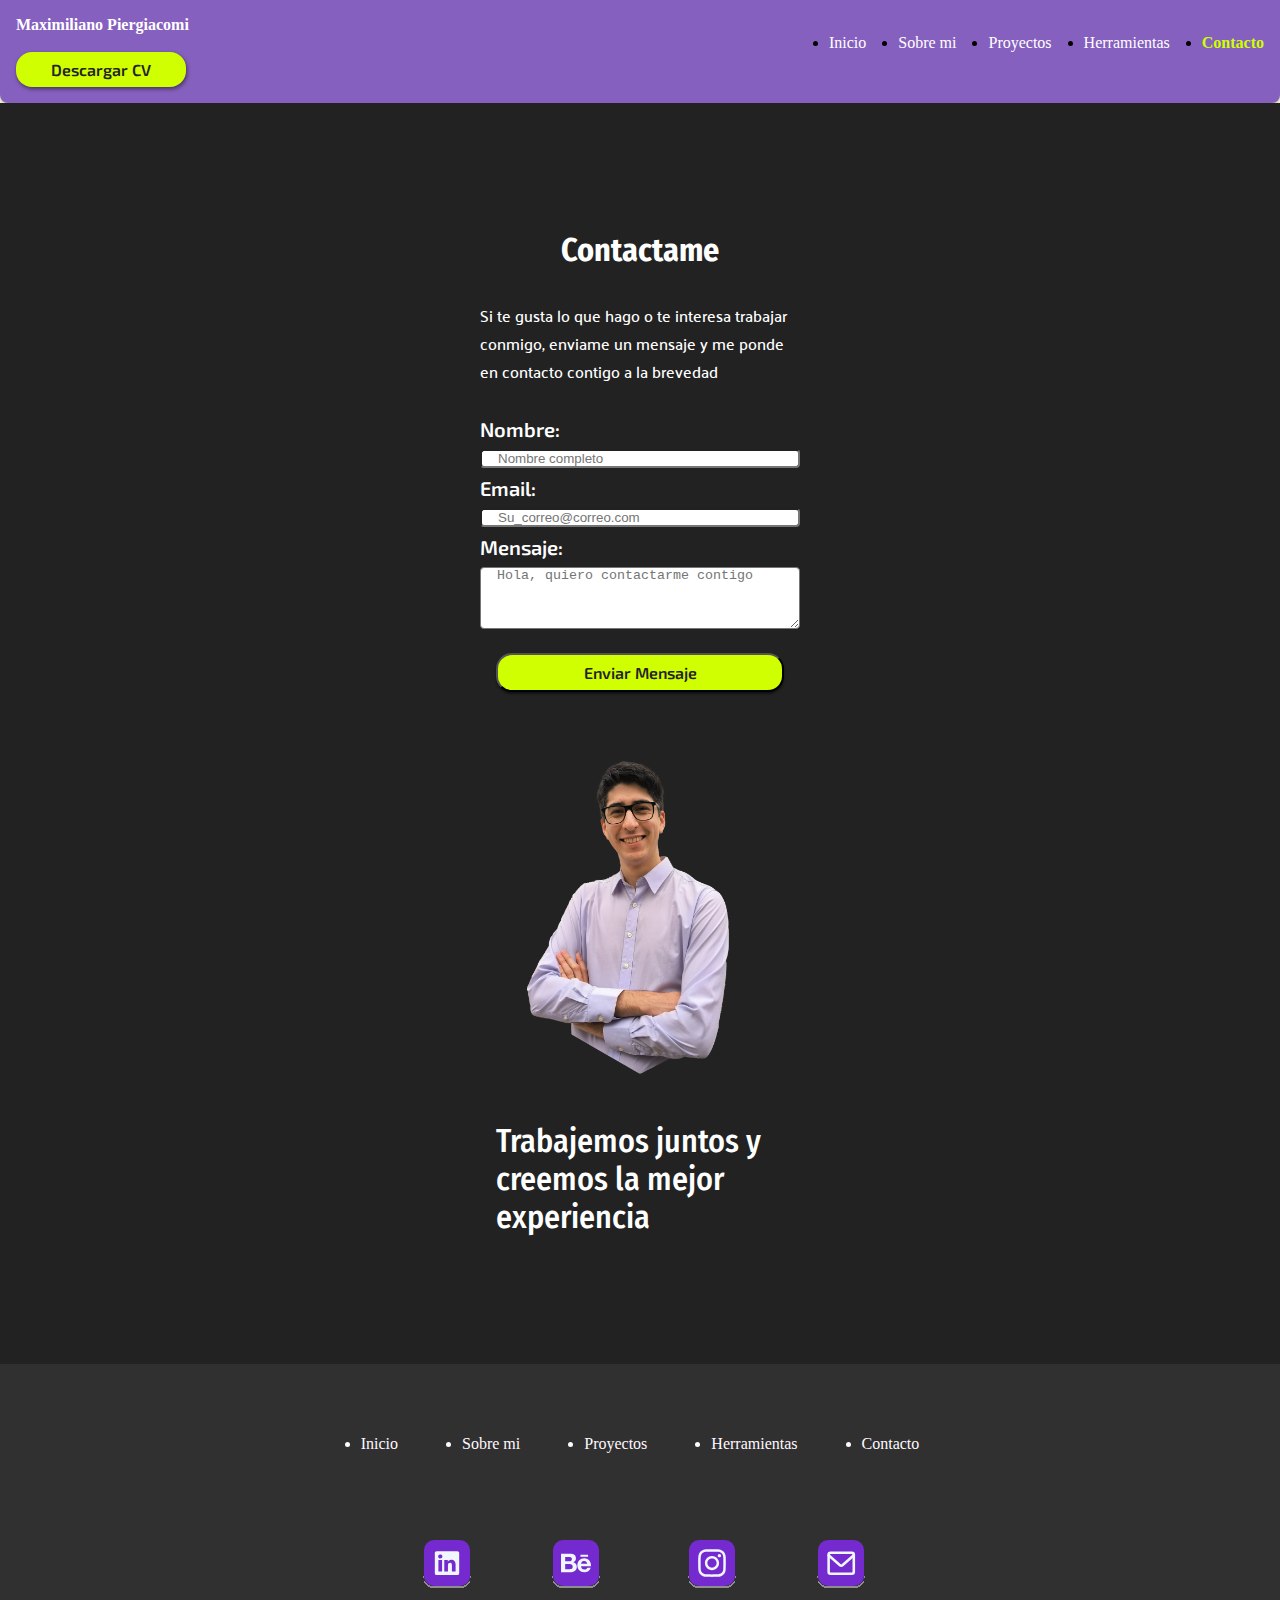
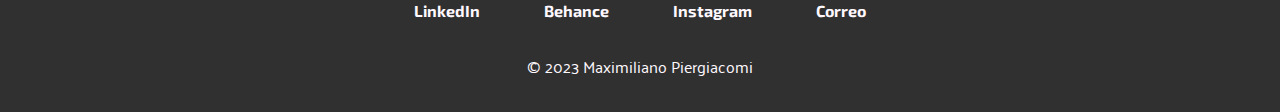
==== commit e5e79b76: "añadi la seccion contacto y se le aplico el diseño en sass" ====
--- a/paginas/contacto.html
+++ b/paginas/contacto.html
@@ -10,15 +10,19 @@
     <meta name="viewport" content="width=device-width, initial-scale=1.0">
     <link rel="preconnect" href="https://fonts.googleapis.com">
     <link rel="preconnect" href="https://fonts.gstatic.com" crossorigin>
-    <link href="https://fonts.googleapis.com/css2?family=Exo+2:wght@300;400;500;600;700&family=Fira+Sans+Condensed:ital,wght@0,100;0,200;0,300;0,400;0,500;0,600;0,700;0,800;0,900;1,100;1,200;1,300;1,400;1,500;1,600;1,700;1,800;1,900&family=Palanquin:wght@300;400;500;600;700&display=swap" rel="stylesheet">
+    <link
+        href="https://fonts.googleapis.com/css2?family=Exo+2:wght@300;400;500;600;700&family=Fira+Sans+Condensed:ital,wght@0,100;0,200;0,300;0,400;0,500;0,600;0,700;0,800;0,900;1,100;1,200;1,300;1,400;1,500;1,600;1,700;1,800;1,900&family=Palanquin:wght@300;400;500;600;700&display=swap"
+        rel="stylesheet">
     <link href="https://cdn.jsdelivr.net/npm/bootstrap@5.3.2/dist/css/bootstrap.min.css" rel="stylesheet"
         integrity="sha384-T3c6CoIi6uLrA9TneNEoa7RxnatzjcDSCmG1MXxSR1GAsXEV/Dwwykc2MPK8M2HN" crossorigin="anonymous">
     <link rel="stylesheet" href="../estilos/styles.css">
+
     <head>
         <title>Contacto | Maximiliano Piergiacomi - Conéctate y Colabora en Diseño UX</title>
-        <meta name="description" content="Conéctate con Maximiliano Piergiacomi. Si estás interesado en colaborar, compartir ideas o simplemente saludar, completa el formulario de contacto y comencemos a construir algo genial juntos.">
+        <meta name="description"
+            content="Conéctate con Maximiliano Piergiacomi. Si estás interesado en colaborar, compartir ideas o simplemente saludar, completa el formulario de contacto y comencemos a construir algo genial juntos.">
     </head>
-    
+
 </head>
 
 <body>
@@ -40,7 +44,7 @@
                 <div class="collapse navbar-collapse " id="navbarSupportedContent">
                     <ul class="navbar-nav   me-auto mb-2 mb-lg-0 nav__lista ">
                         <li class="nav-item">
-                            <a class="nav-link nav__link"  href="../index.html">Inicio</a>
+                            <a class="nav-link nav__link" href="../index.html">Inicio</a>
                         </li>
                         <li class="nav-item">
                             <a class="nav-link nav__link ;" href="./sobremi.html">Sobre mi</a>
@@ -52,7 +56,8 @@
                             <a class="nav-link nav__link" href="./herramientas.html">Herramientas</a>
                         </li>
                         <li class="nav-item">
-                            <a class="nav-link nav__link-activa " aria-current="page" href="./contacto.html">Contacto</a>
+                            <a class="nav-link nav__link-activa " aria-current="page"
+                                href="./contacto.html">Contacto</a>
                         </li>
                     </ul>
 
@@ -65,86 +70,81 @@
         </nav>
     </header>
 
-    <main>
-        <!--Titulo del Formulario  -->
-        <section>
-            <h1>Contacto</h1>
-            <p>Puedes enviarme un mensaje a traves del siguiente formulario</p>
+    <main class="contenedor">
+        <div class="contacto">
+            <h1 class="contacto__titulo">Contactame</h1>
+            <p class="contacto__texto"> Si te gusta lo que hago o te interesa trabajar conmigo, enviame un mensaje
+                y me ponde en contacto contigo a la brevedad</p>
 
-                    <!--Formulario de contacto  -->
-            <form action="">
-                <div>
-                    <label for="nombre-contacto">Nombre completo</label>
-                    <input type="text" id="nombre-contacto" placeholder="Nombre Apellido">
-                </div>
-                <div>
-                    <label for="correo-contacto">Correo</label>
-                    <input type="email" id="correo-contacto" placeholder="Ejemplo@correo.com">
-                </div>
-                <div>
-                    <label for="mensaje-contacto">Mensaje</label>
-                    <textarea name="" id="mensaje-contacto" cols="30" rows="10" placeholder="Puedes escribir aquí tu mensaje"></textarea>
-                </div>
-                <div>
-                    <input type="submit" value="Enviar">
-                </div>
-            </form>
-        </section>
+                <form class="formulario" action="#" method="post">
+                    <label class="formulario__nombre" for="nombre">Nombre:</label>
+                    <input class="formulario__nombre-ph" type="text" id="nombre" name="nombre" required placeholder="Nombre completo">
 
-        <!-- imagen -->
-        <section>
-            <img src="../imagenes/perfil.png" alt="">
-        </section>
+                    <label class="formulario__correo" for="email">Email:</label>
+                    <input class="formulario__correo-ph"type="email" id="email" name="email" placeholder="Su_correo@correo.com" required>
+
+                    <label class="formulario__mensaje"for="mensaje">Mensaje:</label>
+                    <textarea class="formulario__mensaje-ph" id="mensaje" name="mensaje" placeholder="Hola, quiero contactarme contigo" rows="4" required></textarea>
+
+                    <button class="boton-secundario" type="submit">Enviar Mensaje</button>
+                </form>
+                <div class="cta">
+                <img class="cta__img" src="../imagenes/perfil.png" alt="foto de Maximiliano Piergiacomi">
+                <h3 class="cta__img-texto">Trabajemos juntos y creemos la mejor experiencia</h3>
+            </div>
+        </div>
+
+
     </main>
 
-        <!-- Aca comienza el footer -->
-<footer class="footer">
-    <div class="footer__links">
-        <!-- Me queda pendiente añadir una imagen de logo -->
-        <ul class="footer__lista">
-            <li><a href="../index.html">Inicio</a></li>
-            <li><a href="./sobremi.html">Sobre mi</a></li>
-            <li><a href="./proyectos.html">Proyectos</a></li>
-            <li><a href="./herramientas.html">Herramientas</a></li>
-            <li><a href="./contacto.html">Contacto</a></li>
-        </ul>
-    </div>
+    <!-- Aca comienza el footer -->
+    <footer class="footer">
+        <div class="footer__links">
+            <!-- Me queda pendiente añadir una imagen de logo -->
+            <ul class="footer__lista">
+                <li><a href="../index.html">Inicio</a></li>
+                <li><a href="./sobremi.html">Sobre mi</a></li>
+                <li><a href="./proyectos.html">Proyectos</a></li>
+                <li><a href="./herramientas.html">Herramientas</a></li>
+                <li><a href="./contacto.html">Contacto</a></li>
+            </ul>
+        </div>
 
-    <!-- contenedor principal de las redes -->
-    <div class="footer__redes">
-        <div class="footer__contenedor">
-            <a href="https://www.linkedin.com/in/maxipier92/" target="_blank"><img class="footer__img"
-                    src="../imagenes/linkedin.svg" alt="linkedin"></a>
-            <h4>LinkedIn</h4>
-            </a>
+        <!-- contenedor principal de las redes -->
+        <div class="footer__redes">
+            <div class="footer__contenedor">
+                <a href="https://www.linkedin.com/in/maxipier92/" target="_blank"><img class="footer__img"
+                        src="../imagenes/linkedin.svg" alt="linkedin"></a>
+                <h4>LinkedIn</h4>
+                </a>
+            </div>
+            <div class="footer__contenedor">
+                <a href="https://www.behance.net/maximilpiergia" target="_blank"><img class="footer__img"
+                        src="../imagenes/behance.svg" alt="behance"></a>
+                <h4>Behance</h4>
+            </div>
+            <div class="footer__contenedor">
+                <a href="https://www.instagram.com/entendiendoux/" target="_blank"><img class="footer__img"
+                        src="../imagenes/instagram.svg" alt="instagram"></a>
+                <h4>Instagram</h4>
+            </div>
+            <div class="footer__contenedor">
+                <a href="mailto:piergiacomi.m@gmail.com" target="_blank">
+                    <img class="footer__img" src="../imagenes/correo.svg" alt="gmail">
+                </a>
+                <h4>Correo</h4>
+            </div>
         </div>
-        <div class="footer__contenedor">
-            <a href="https://www.behance.net/maximilpiergia" target="_blank"><img class="footer__img"
-                    src="../imagenes/behance.svg" alt="behance"></a>
-            <h4>Behance</h4>
+
+        <!-- copy -->
+        <div class="footer__copy">
+            <p>&copy; 2023 Maximiliano Piergiacomi</p>
         </div>
-        <div class="footer__contenedor">
-            <a href="https://www.instagram.com/entendiendoux/" target="_blank"><img class="footer__img"
-                    src="../imagenes/instagram.svg" alt="instagram"></a>
-            <h4>Instagram</h4>
-        </div>
-        <div class="footer__contenedor">
-            <a href="mailto:piergiacomi.m@gmail.com" target="_blank">
-                <img class="footer__img" src="../imagenes/correo.svg" alt="gmail">
-            </a>
-            <h4>Correo</h4>
-        </div>
-    </div>
+    </footer>
 
+    <script src="https://cdn.jsdelivr.net/npm/bootstrap@5.3.2/dist/js/bootstrap.bundle.min.js"
+        integrity="sha384-C6RzsynM9kWDrMNeT87bh95OGNyZPhcTNXj1NW7RuBCsyN/o0jlpcV8Qyq46cDfL"
+        crossorigin="anonymous"></script>
+</body>
 
-    <!-- copy -->
-    <div class="footer__copy">
-        <p>&copy; 2023 Maximiliano Piergiacomi</p>
-    </div>
-</footer>
-
-<script src="https://cdn.jsdelivr.net/npm/bootstrap@5.3.2/dist/js/bootstrap.bundle.min.js"
-integrity="sha384-C6RzsynM9kWDrMNeT87bh95OGNyZPhcTNXj1NW7RuBCsyN/o0jlpcV8Qyq46cDfL"
-crossorigin="anonymous"></script>
-</body>
 </html>--- a/estilos/styles.css
+++ b/estilos/styles.css
@@ -55,6 +55,23 @@
   border-radius: 1rem;
   color: #ffffff;
   background: #222222;
+  box-shadow: 0px 2px 2px 0px rgba(0, 0, 0, 0.5);
+  font-family: "Exo 2", sans-serif;
+  font-size: 1rem;
+  font-weight: 600;
+}
+
+.boton-secundario {
+  display: flex;
+  align-items: center;
+  justify-content: center;
+  max-width: 25rem;
+  min-width: 10rem;
+  padding: 0.5rem 1rem;
+  margin: 1rem 1rem 2rem 1rem;
+  border-radius: 1rem;
+  color: #222222;
+  background: #CFFF00;
   box-shadow: 0px 2px 2px 0px rgba(0, 0, 0, 0.5);
   font-family: "Exo 2", sans-serif;
   font-size: 1rem;
@@ -746,9 +763,9 @@
   padding: 8rem 2rem 8rem 2rem;
 }
 .presentacion__img {
-  max-width: 25rem;
+  max-width: 15rem;
   min-width: 5rem;
-  max-height: 25rem;
+  max-height: 15rem;
   min-height: 5rem;
   border-radius: 50rem;
   border: solid #ffffff 8px;
@@ -786,6 +803,8 @@
   padding: 2rem 1rem 4rem 1rem;
   gap: 2rem;
   align-items: center;
+  justify-items: center;
+  place-items: center;
   background: #FFF9FF;
 }
 .proyectos__titulo {
@@ -865,51 +884,51 @@
 
 @media (min-width: 768px) {
   .presentacion {
-    padding-top: 4rem;
     display: grid;
     grid-template-columns: 2;
-    grid-row: 1fr 2fr 1fr;
+    grid-template-rows: 3;
+    gap: 4rem;
+    align-items: center;
+    justify-items: center;
+    background: #222222;
+    margin: 0;
+    padding: 8rem 2rem 8rem 2rem;
   }
   .presentacion__img {
-    grid-row: 2;
-    grid-column: 1;
-    max-width: 25rem;
+    max-width: 20rem;
     min-width: 5rem;
-    max-height: 25rem;
+    max-height: 20rem;
     min-height: 5rem;
-    border-radius: 50rem;
-  }
-  .presentacion__iconos {
-    grid-row: 3;
-    grid-column: 1;
   }
   .presentacion__intro {
-    grid-row: 2;
-    grid-column: 2;
-    max-width: 30rem;
+    margin: 0rem 10rem 0rem 10rem;
   }
   .proyectos {
     display: grid;
-    grid-template-columns: 1fr 1fr;
+    grid-template-columns: repeat(2, 1fr);
     grid-template-rows: 0.25fr 1fr 1fr;
+    grid-auto-flow: dense;
     padding: 0rem 4rem 8rem 4rem;
+    row-gap: 5rem;
+    margin-left: auto;
+    margin-right: auto;
   }
   .proyectos__titulo {
     grid-column: 1/5;
     grid-row: 1;
     font-size: 3rem;
-    padding: 4rem 2rem 2rem 2rem;
+    padding: 4rem 2rem 0rem 2rem;
     margin-right: auto;
   }
   .proyectos .tarjeta__gear {
     grid-row: 2;
-    grid-column: 1/2;
+    grid-column: 1;
     margin-left: auto;
     margin-right: auto;
   }
   .proyectos .tarjeta__discord {
     grid-row: 2;
-    grid-column: 2/3;
+    grid-column: 2;
     margin-left: auto;
     margin-right: auto;
   }
@@ -922,6 +941,72 @@
   .proyectos .tarjeta__pet {
     grid-row: 3;
     grid-column: 2;
+    margin-left: auto;
+    margin-right: auto;
+  }
+}
+@media (min-width: 1024px) {
+  .presentacion {
+    padding-top: 4rem;
+    display: grid;
+    grid-template-columns: 1fr 1.5fr;
+    grid-template-rows: 0.25fr 1fr 0.25fr;
+    padding-left: 5rem;
+    padding-right: 5rem;
+  }
+  .presentacion__img {
+    grid-row: 2;
+    grid-column: 1;
+    max-width: 25rem;
+    min-width: 20rem;
+    max-height: 25rem;
+    min-height: 20rem;
+    border-radius: 50rem;
+  }
+  .presentacion__iconos {
+    grid-row: 3;
+    grid-column: 1;
+  }
+  .presentacion__intro {
+    grid-row: 2/4;
+    grid-column: 2;
+  }
+  .proyectos {
+    display: grid;
+    grid-template-columns: repeat(3, 1fr);
+    grid-template-rows: 0.25fr 1fr 1fr;
+    grid-auto-flow: dense;
+    padding: 0rem 4rem 8rem 4rem;
+    row-gap: 5rem;
+  }
+  .proyectos__titulo {
+    grid-column: 1/5;
+    grid-row: 1;
+    font-size: 3rem;
+    padding: 4rem 2rem 0rem 2rem;
+    margin-right: auto;
+  }
+  .proyectos .tarjeta__gear {
+    grid-row: 2;
+    grid-column: 1;
+    margin-left: auto;
+    margin-right: auto;
+  }
+  .proyectos .tarjeta__discord {
+    grid-row: 2;
+    grid-column: 2;
+    margin-left: auto;
+    margin-right: auto;
+  }
+  .proyectos .tarjeta__pulso365 {
+    grid-row: 2;
+    grid-column: 3;
+    margin-left: auto;
+    margin-right: auto;
+  }
+  .proyectos .tarjeta__pet {
+    grid-row: 3;
+    grid-column: 1;
     margin-left: auto;
     margin-right: auto;
   }
@@ -984,5 +1069,81 @@
     opacity: 1;
   }
 }
+.contacto {
+  display: flex;
+  flex-direction: column;
+  align-items: center;
+  justify-content: center;
+  padding: 8rem 1rem 4rem 1rem;
+  gap: 2rem;
+  background: #222222;
+  color: #ffffff;
+}
+.contacto__titulo {
+  font-family: "Fira Sans Condensed", sans-serif;
+  font-size: 2rem;
+}
+.contacto__texto {
+  font-family: "Palanquin", sans-serif;
+  font-weight: 500;
+  padding: 0rem 2rem 0rem 2rem;
+  margin: auto;
+  max-width: 24rem;
+}
+.contacto .formulario {
+  display: flex;
+  flex-direction: column;
+  gap: 0.5rem;
+  width: 20rem;
+}
+.contacto .formulario__nombre {
+  font-family: "Exo 2", sans-serif;
+  font-weight: 600;
+  font-size: 1.25rem;
+}
+.contacto .formulario__nombre-ph {
+  display: block;
+  border-radius: 0.25rem;
+  padding: 0rem 1rem 0rem 1rem;
+}
+.contacto .formulario__correo {
+  font-family: "Exo 2", sans-serif;
+  font-weight: 600;
+  font-size: 1.25rem;
+}
+.contacto .formulario__correo-ph {
+  display: block;
+  border-radius: 0.25rem;
+  padding: 0rem 1rem 0rem 1rem;
+}
+.contacto .formulario__mensaje {
+  font-family: "Exo 2", sans-serif;
+  font-weight: 600;
+  font-size: 1.25rem;
+}
+.contacto .formulario__mensaje-ph {
+  display: block;
+  border-radius: 0.25rem;
+  padding: 0rem 1rem 0rem 1rem;
+}
+
+.cta {
+  display: flex;
+  flex-direction: column;
+  align-items: center;
+  justify-content: center;
+  padding: 0rem 2rem 2rem 2rem;
+}
+.cta__img {
+  max-width: 15rem;
+}
+.cta__img-texto {
+  font-family: "Fira Sans Condensed", sans-serif;
+  font-size: 2rem;
+  color: #ffffff;
+  font-weight: 500;
+  padding: 3rem 1rem 2rem 1rem;
+  max-width: 20rem;
+}
 
 /*# sourceMappingURL=styles.css.map */
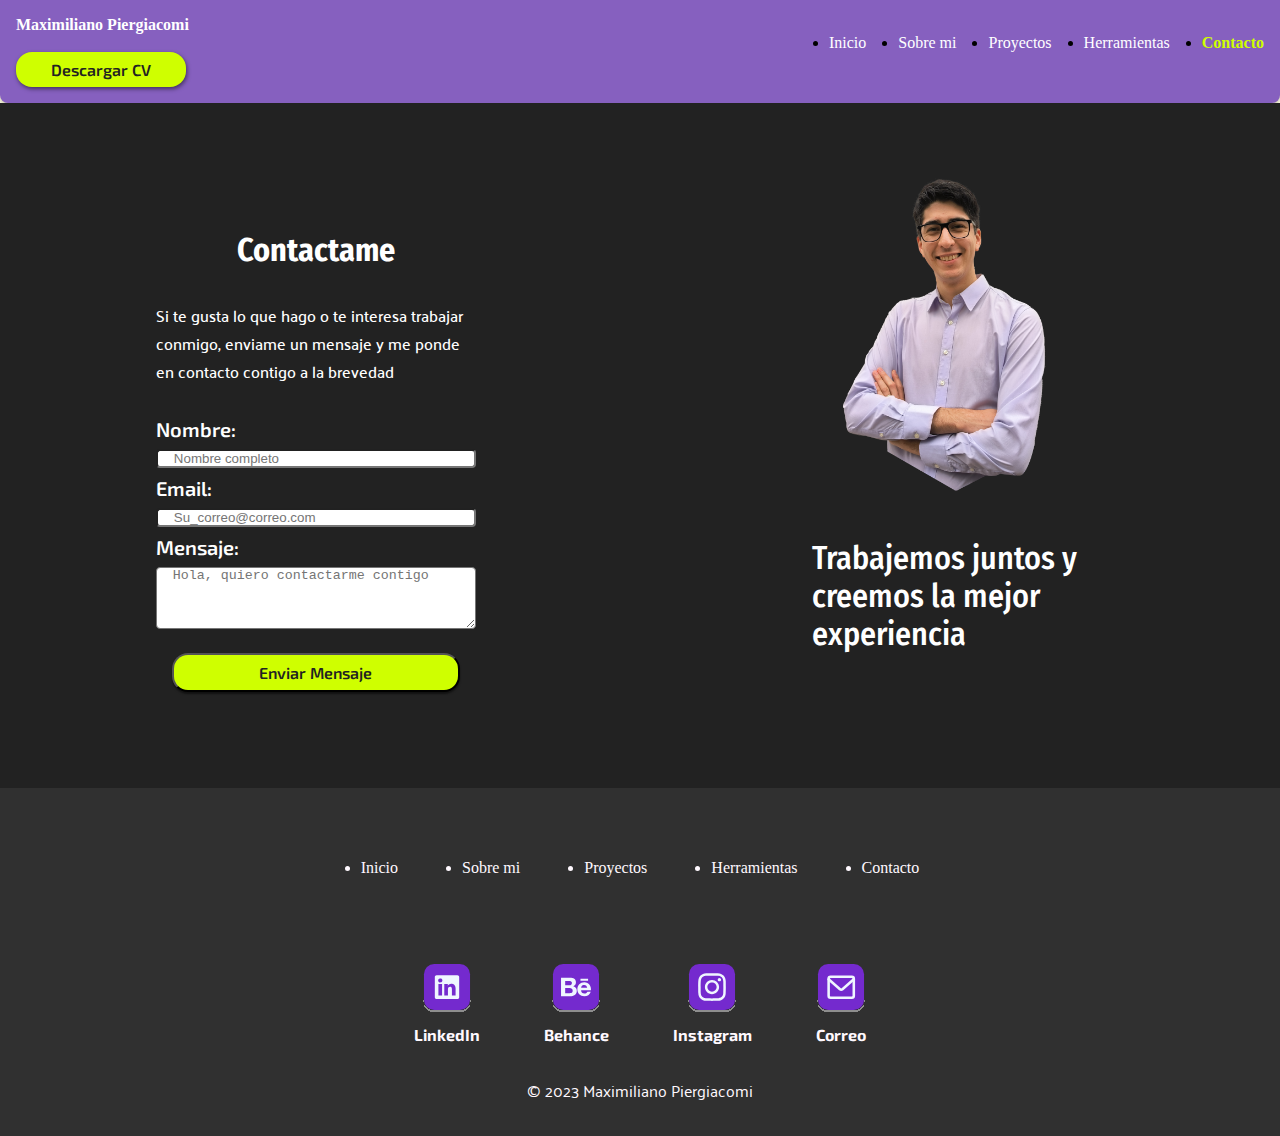
==== commit db849e50: "actualizacion de la pagina contacto con su respectivo responsive" ====
--- a/paginas/contacto.html
+++ b/paginas/contacto.html
@@ -76,22 +76,25 @@
             <p class="contacto__texto"> Si te gusta lo que hago o te interesa trabajar conmigo, enviame un mensaje
                 y me ponde en contacto contigo a la brevedad</p>
 
-                <form class="formulario" action="#" method="post">
-                    <label class="formulario__nombre" for="nombre">Nombre:</label>
-                    <input class="formulario__nombre-ph" type="text" id="nombre" name="nombre" required placeholder="Nombre completo">
+            <form class="formulario" action="#" method="post">
+                <label class="formulario__nombre" for="nombre">Nombre:</label>
+                <input class="formulario__nombre-ph" type="text" id="nombre" name="nombre" required
+                    placeholder="Nombre completo">
 
-                    <label class="formulario__correo" for="email">Email:</label>
-                    <input class="formulario__correo-ph"type="email" id="email" name="email" placeholder="Su_correo@correo.com" required>
+                <label class="formulario__correo" for="email">Email:</label>
+                <input class="formulario__correo-ph" type="email" id="email" name="email"
+                    placeholder="Su_correo@correo.com" required>
 
-                    <label class="formulario__mensaje"for="mensaje">Mensaje:</label>
-                    <textarea class="formulario__mensaje-ph" id="mensaje" name="mensaje" placeholder="Hola, quiero contactarme contigo" rows="4" required></textarea>
+                <label class="formulario__mensaje" for="mensaje">Mensaje:</label>
+                <textarea class="formulario__mensaje-ph" id="mensaje" name="mensaje"
+                    placeholder="Hola, quiero contactarme contigo" rows="4" required></textarea>
 
-                    <button class="boton-secundario" type="submit">Enviar Mensaje</button>
-                </form>
-                <div class="cta">
-                <img class="cta__img" src="../imagenes/perfil.png" alt="foto de Maximiliano Piergiacomi">
-                <h3 class="cta__img-texto">Trabajemos juntos y creemos la mejor experiencia</h3>
-            </div>
+                <button class="boton-secundario" type="submit">Enviar Mensaje</button>
+            </form>
+        </div>
+        <div class="cta">
+            <img class="cta__img" src="../imagenes/perfil.png" alt="foto de Maximiliano Piergiacomi">
+            <h3 class="cta__img-texto">Trabajemos juntos y creemos la mejor experiencia</h3>
         </div>
 
 
--- a/estilos/styles.css
+++ b/estilos/styles.css
@@ -1069,6 +1069,15 @@
     opacity: 1;
   }
 }
+.contenedor {
+  display: flex;
+  flex-direction: column;
+  background: #222222;
+  color: #ffffff;
+  align-items: center;
+  justify-content: center;
+}
+
 .contacto {
   display: flex;
   flex-direction: column;
@@ -1076,8 +1085,7 @@
   justify-content: center;
   padding: 8rem 1rem 4rem 1rem;
   gap: 2rem;
-  background: #222222;
-  color: #ffffff;
+  width: 100%;
 }
 .contacto__titulo {
   font-family: "Fira Sans Condensed", sans-serif;
@@ -1133,6 +1141,7 @@
   align-items: center;
   justify-content: center;
   padding: 0rem 2rem 2rem 2rem;
+  width: 100%;
 }
 .cta__img {
   max-width: 15rem;
@@ -1146,4 +1155,13 @@
   max-width: 20rem;
 }
 
+@media (min-width: 768px) {
+  .contenedor {
+    display: flex;
+    flex-direction: row;
+    align-items: center;
+    justify-content: center;
+  }
+}
+
 /*# sourceMappingURL=styles.css.map */
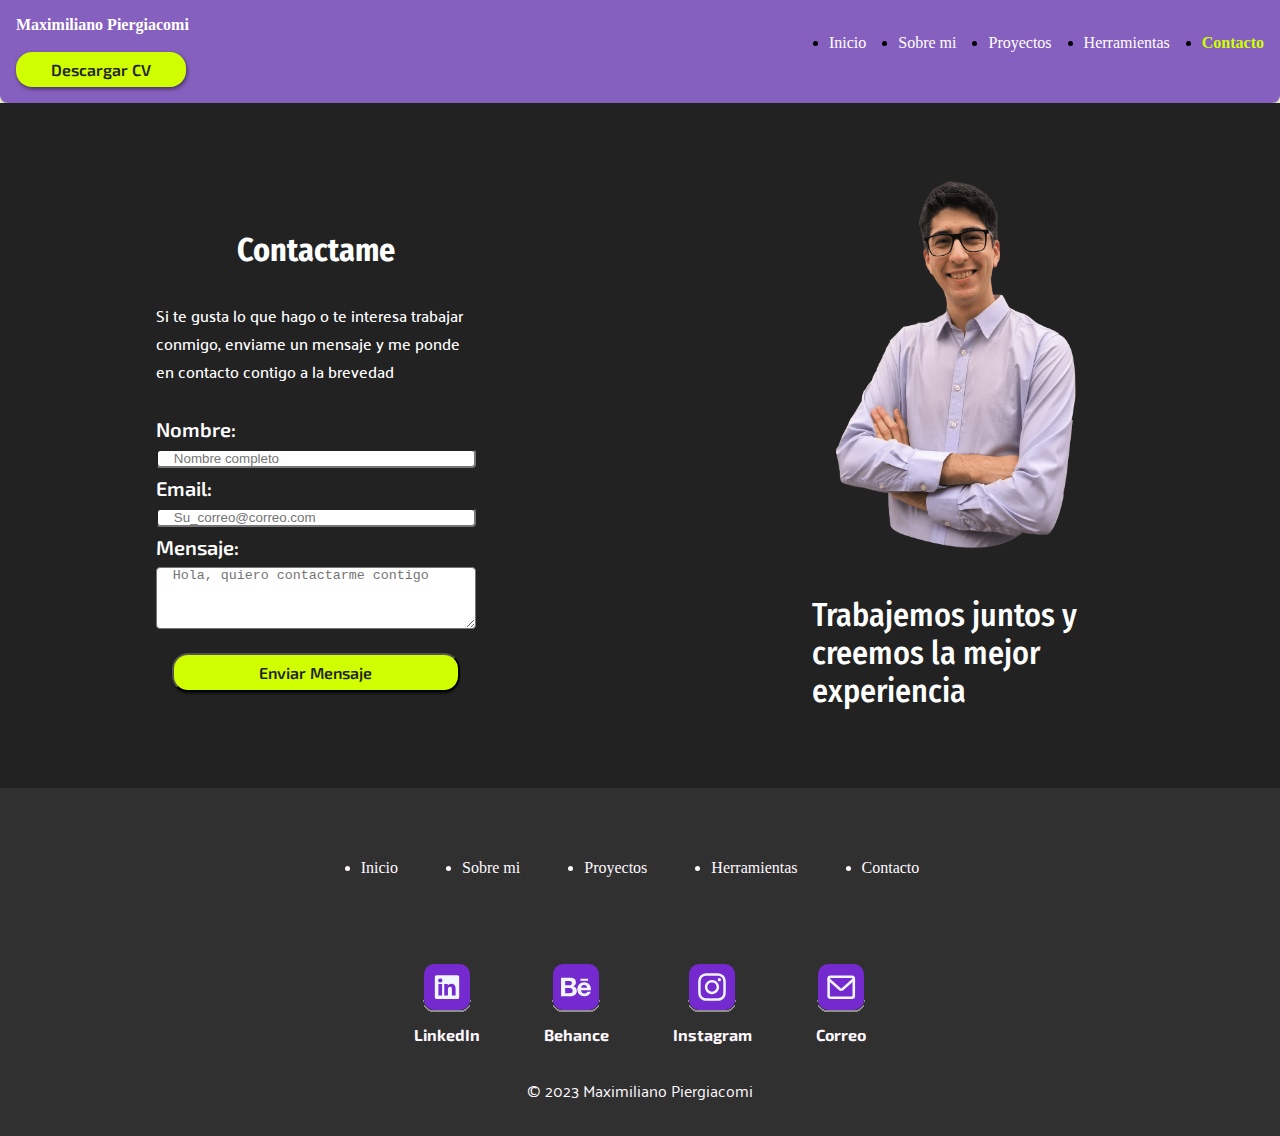
==== commit d59518c4: "optimizacion de las imagenes, revision de los alt de cada imagen (se cambio el de los certificados p" ====
--- a/paginas/contacto.html
+++ b/paginas/contacto.html
@@ -93,7 +93,7 @@
             </form>
         </div>
         <div class="cta">
-            <img class="cta__img" src="../imagenes/perfil.png" alt="foto de Maximiliano Piergiacomi">
+            <img class="cta__img" src="../imagenes/contacto.png" alt="foto de Maximiliano Piergiacomi">
             <h3 class="cta__img-texto">Trabajemos juntos y creemos la mejor experiencia</h3>
         </div>
 
--- a/estilos/styles.css
+++ b/estilos/styles.css
@@ -901,7 +901,7 @@
     min-height: 5rem;
   }
   .presentacion__intro {
-    margin: 0rem 10rem 0rem 10rem;
+    margin: 0rem 1rem 0rem 1rem;
   }
   .proyectos {
     display: grid;
@@ -968,7 +968,7 @@
     grid-column: 1;
   }
   .presentacion__intro {
-    grid-row: 2/4;
+    grid-row: 1/4;
     grid-column: 2;
   }
   .proyectos {
@@ -1145,6 +1145,7 @@
 }
 .cta__img {
   max-width: 15rem;
+  padding-top: 2rem;
 }
 .cta__img-texto {
   font-family: "Fira Sans Condensed", sans-serif;
@@ -1162,6 +1163,9 @@
     align-items: center;
     justify-content: center;
   }
+  .contenedor .cta__img {
+    padding-top: 4rem;
+  }
 }
 
 /*# sourceMappingURL=styles.css.map */
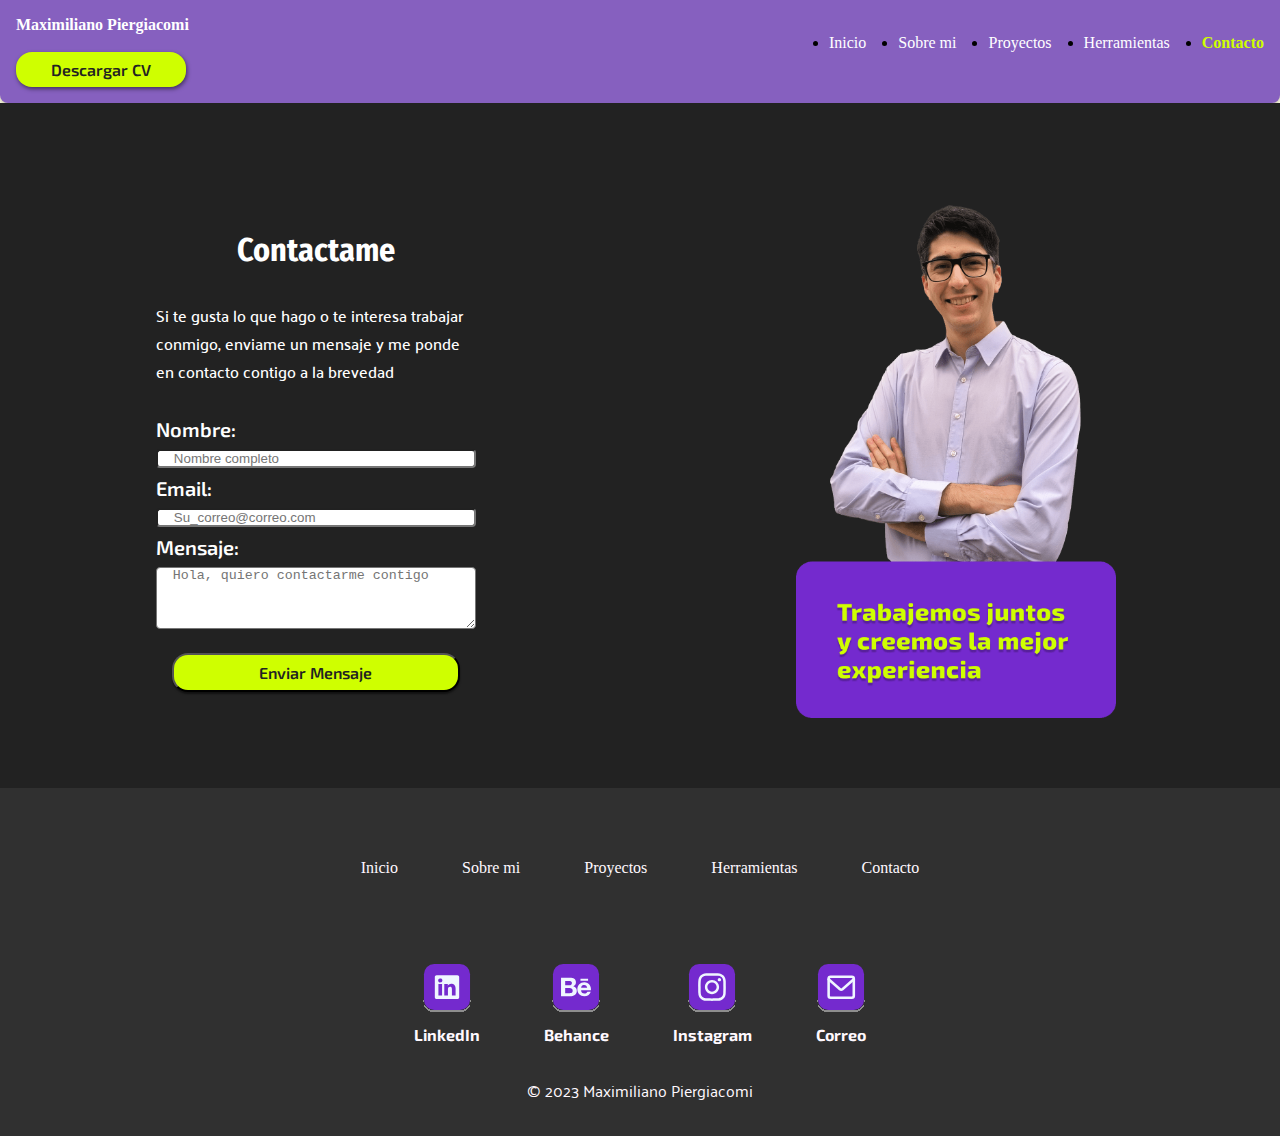
==== commit 48e965aa: "actualizacion de todas las paginas con retoques y correccion de errores en el responsive, en la pagi" ====
--- a/paginas/contacto.html
+++ b/paginas/contacto.html
@@ -93,8 +93,7 @@
             </form>
         </div>
         <div class="cta">
-            <img class="cta__img" src="../imagenes/contacto.png" alt="foto de Maximiliano Piergiacomi">
-            <h3 class="cta__img-texto">Trabajemos juntos y creemos la mejor experiencia</h3>
+            <img class="cta__img" src="../imagenes/contacto-min.png" alt="foto de Maximiliano Piergiacomi">
         </div>
 
 
--- a/estilos/styles.css
+++ b/estilos/styles.css
@@ -194,7 +194,7 @@
   margin: auto;
   padding: 1rem;
   gap: 2rem;
-  list-style: disc;
+  list-style: none;
   text-decoration: none;
   color: #FFF9FF;
 }
@@ -259,6 +259,102 @@
   }
 }
 
+.slider {
+  width: 100%;
+  height: auto;
+  margin: auto;
+  overflow: hidden;
+  background: #242424;
+  padding: 2rem 0rem 2rem 0rem;
+}
+.slider .slide-track {
+  display: flex;
+  gap: 3rem;
+  animation: scroll 40s linear infinite;
+  -webkit-animation: scroll 40s linear infinite;
+  width: 3920px;
+}
+.slider .slide {
+  max-height: 5rem;
+  width: 12.5rem;
+  padding: 1rem;
+}
+.slider .slide .img {
+  width: 100%;
+}
+
+@keyframes scroll {
+  0% {
+    -webkit-transform: translateX(0);
+    transform: translateX(0);
+  }
+  100% {
+    -webkit-transform: translateX(1470px);
+    transform: translateX(-1470px);
+  }
+}
+.container {
+  display: flex;
+  justify-content: center;
+  align-items: center;
+  margin: auto;
+  overflow: hidden;
+  text-decoration: none;
+}
+.container .card {
+  flex: 1;
+  transition: all 1s ease-in-out;
+  height: 75vmin;
+  position: relative;
+}
+.container .card .card__head {
+  color: #CFFF00;
+  background: #8660BF;
+  padding: 0.25rem;
+  transform: rotate(-90deg);
+  transform-origin: 0% 0%;
+  transition: all 0.5s ease-in-out;
+  min-width: 100%;
+  text-align: center;
+  position: absolute;
+  bottom: 0;
+  left: 0;
+  font-size: 1em;
+  white-space: nowrap;
+}
+.container .card .card__head a {
+  text-decoration: none;
+  color: #CFFF00;
+}
+.container .card:hover {
+  flex-grow: 10;
+}
+.container .card:hover .imagen {
+  filter: grayscale(0);
+}
+.container .card:hover .card__head {
+  text-align: center;
+  top: calc(100% - 2em);
+  color: #CFFF00;
+  background: #8660BF;
+  font-size: 2em;
+  transform: rotate(0deg);
+}
+.container .card:hover .card__head a {
+  text-decoration: none;
+  color: #CFFF00;
+}
+.container .card .imagen {
+  width: 100%;
+  height: 100%;
+  object-fit: cover;
+  transition: all 1s ease-in-out;
+  filter: grayscale(100%);
+}
+.container .card:not(:nth-child(5)) {
+  margin-right: 1em;
+}
+
 /* ---- estructura del body ---- */
 .hero {
   display: flex;
@@ -299,7 +395,7 @@
 .hero__parrafo {
   color: #303030;
   font-family: "Palanquin", sans-serif;
-  font-size: 0.875rem;
+  font-size: 1rem;
   font-style: normal;
   font-weight: 600;
   line-height: normal;
@@ -343,7 +439,7 @@
     opacity: 1;
   }
 }
-@media (min-width: 768px) {
+@media (min-width: 1024px) {
   .hero {
     flex-direction: row;
     padding: 8.75rem 10% 6.25rem 15%;
@@ -351,21 +447,24 @@
   }
   .hero__texto {
     display: flex;
-    width: 35.25rem;
+    width: 35rem;
     flex-direction: column;
     align-items: flex-start;
     gap: 0.25rem;
     padding: 1rem;
   }
   .hero__subtitulo {
-    font-size: 1.5rem;
+    font-size: 1.75rem;
+    font-weight: 700;
   }
   .hero__titulo {
-    font-size: 4rem;
+    font-size: 4.5rem;
   }
   .hero__parrafo {
     font-size: 1rem;
     padding: 0.25rem;
+    font-weight: 700;
+    line-height: 1.5;
   }
   .hero__img {
     max-width: 36.0625rem;
@@ -396,6 +495,27 @@
     }
   }
 }
+@media (min-width: 768px) {
+  .hero {
+    flex-direction: row;
+    padding: 10rem 5rem 5rem 5rem;
+    gap: 0;
+    justify-content: space-evenly;
+    align-items: center;
+  }
+  .hero__texto {
+    max-width: 30rem;
+    padding: 1rem 1rem 1rem 4rem;
+  }
+  .hero__parrafo {
+    max-width: 20rem;
+  }
+  .hero__img {
+    max-width: 36.0625rem;
+    min-width: 20rem;
+    padding-right: 4rem;
+  }
+}
 
 /* ---- estilos pagina Sobre mi ---- */
 .sobremi {
@@ -478,43 +598,36 @@
   gap: 1rem;
   background: linear-gradient(180deg, #CDC4FF 0%, #F3E6FF 100%);
 }
-.sobremi__primaria {
+.sobremi__actual {
   display: flex;
   flex-direction: column;
   gap: 1rem;
 }
-.sobremi__primaria-titulo {
+.sobremi__actual-titulo {
+  padding-top: 2rem;
   gap: 1rem;
   align-items: center;
   font-family: "Fira Sans Condensed", sans-serif;
-}
-.sobremi__primaria-texto {
+  text-align: center;
+}
+.sobremi__actual-texto {
+  padding: 1rem;
   font-family: "Palanquin", sans-serif;
 }
-.sobremi__secundaria {
+.sobremi__universitaria {
   display: flex;
   flex-direction: column;
   gap: 1rem;
 }
-.sobremi__secundaria-titulo {
+.sobremi__universitaria-titulo {
+  padding-top: 2rem;
   gap: 1rem;
   align-items: center;
   font-family: "Fira Sans Condensed", sans-serif;
-}
-.sobremi__secundaria-texto {
-  font-family: "Palanquin", sans-serif;
-}
-.sobremi__universitaria {
-  display: flex;
-  flex-direction: column;
-  gap: 1rem;
-}
-.sobremi__universitaria-titulo {
-  gap: 1rem;
-  align-items: center;
-  font-family: "Fira Sans Condensed", sans-serif;
+  text-align: center;
 }
 .sobremi__universitaria-texto {
+  padding: 1rem;
   font-family: "Palanquin", sans-serif;
 }
 .sobremi__design {
@@ -638,25 +751,27 @@
   }
   .sobremi__formacion {
     display: grid;
-    grid-template-columns: repeat(3, 1fr);
-    grid-template-rows: 0, 25fr 1fr;
-    padding: 5rem;
-    margin: 5rem;
+    grid-template-columns: repeat(2, 1fr);
+    grid-template-rows: 0.125fr 1fr;
+    column-gap: 4rem;
+    row-gap: 0rem;
+    padding: 4rem;
+    margin: 4rem;
   }
   .sobremi__formacion-titulo {
-    grid-column: 1/4;
+    font-size: 2.5rem;
+    font-weight: 700;
+    grid-column: 1/3;
     grid-row: 1;
   }
-  .sobremi__primaria {
+  .sobremi__actual {
+    padding-top: 0rem;
     grid-column: 1;
     grid-row: 2;
   }
-  .sobremi__secundaria {
+  .sobremi__universitaria {
+    padding-top: 0rem;
     grid-column: 2;
-    grid-row: 2;
-  }
-  .sobremi__universitaria {
-    grid-column: 3;
     grid-row: 2;
   }
   .sobremi__design {
@@ -777,6 +892,12 @@
   margin: auto;
   gap: 2rem;
 }
+.presentacion__icono-hover {
+  filter: grayscale(100%);
+}
+.presentacion__icono-hover:hover {
+  filter: grayscale(0%);
+}
 .presentacion__intro {
   display: flex;
   flex-direction: column;
@@ -788,98 +909,14 @@
 }
 .presentacion__intro-titulo {
   font-family: "Exo 2", sans-serif;
-  font-size: 2rem;
+  font-size: 3rem;
+  color: #CFFF00;
   padding: 0rem 1rem 1rem 1rem;
 }
 .presentacion__intro-parrafo {
   font-family: "Palanquin", sans-serif;
   font-size: 1rem;
   margin: 0rem 2rem 2rem 2rem;
-}
-
-.proyectos {
-  display: flex;
-  flex-direction: column;
-  padding: 2rem 1rem 4rem 1rem;
-  gap: 2rem;
-  align-items: center;
-  justify-items: center;
-  place-items: center;
-  background: #FFF9FF;
-}
-.proyectos__titulo {
-  font-family: "Fira Sans Condensed", sans-serif;
-  font-weight: 600;
-  font-size: 2rem;
-  color: #181818;
-}
-.proyectos .tarjeta__gear,
-.proyectos .tarjeta__discord,
-.proyectos .tarjeta__pulso365,
-.proyectos .tarjeta__pet {
-  display: flex;
-  width: 20rem;
-  padding: 0rem 0.5rem 0.5rem 0.5rem;
-  flex-direction: column;
-  justify-content: center;
-  align-items: center;
-  gap: 2rem;
-  background: linear-gradient(180deg, #CDC4FF 0%, #F3E6FF 100%);
-  border-radius: 1rem;
-}
-.proyectos .tarjeta__gear-img,
-.proyectos .tarjeta__discord-img,
-.proyectos .tarjeta__pulso365-img,
-.proyectos .tarjeta__pet-img {
-  width: 20rem;
-  height: 15rem;
-  border-radius: 1rem 1rem 0rem 0rem;
-}
-.proyectos .tarjeta__gear-contenido,
-.proyectos .tarjeta__discord-contenido,
-.proyectos .tarjeta__pulso365-contenido,
-.proyectos .tarjeta__pet-contenido {
-  display: flex;
-  height: 3.3125rem;
-  padding: 0rem 0.5rem;
-  flex-direction: column;
-  justify-content: center;
-  align-items: center;
-  gap: 0.25rem;
-  align-self: stretch;
-  margin: 1rem 1rem 0rem 1rem;
-}
-.proyectos .tarjeta__gear-titulo,
-.proyectos .tarjeta__discord-titulo,
-.proyectos .tarjeta__pulso365-titulo,
-.proyectos .tarjeta__pet-titulo {
-  font-family: "Exo 2", sans-serif;
-  font-size: 1rem;
-  font-style: normal;
-  font-weight: 700;
-  line-height: normal;
-}
-.proyectos .tarjeta__gear-texto,
-.proyectos .tarjeta__discord-texto,
-.proyectos .tarjeta__pulso365-texto,
-.proyectos .tarjeta__pet-texto {
-  font-family: "Palanquin", sans-serif;
-  font-size: 1rem;
-  font-style: normal;
-  font-weight: 400;
-  line-height: normal;
-}
-.proyectos .tarjeta__gear-boton,
-.proyectos .tarjeta__discord-boton,
-.proyectos .tarjeta__pulso365-boton,
-.proyectos .tarjeta__pet-boton {
-  display: flex;
-  padding: 0.5rem 1rem;
-  flex-direction: column;
-  justify-content: center;
-  align-items: center;
-  gap: 0.5rem;
-  align-self: stretch;
 }
 
 @media (min-width: 768px) {
@@ -903,47 +940,6 @@
   .presentacion__intro {
     margin: 0rem 1rem 0rem 1rem;
   }
-  .proyectos {
-    display: grid;
-    grid-template-columns: repeat(2, 1fr);
-    grid-template-rows: 0.25fr 1fr 1fr;
-    grid-auto-flow: dense;
-    padding: 0rem 4rem 8rem 4rem;
-    row-gap: 5rem;
-    margin-left: auto;
-    margin-right: auto;
-  }
-  .proyectos__titulo {
-    grid-column: 1/5;
-    grid-row: 1;
-    font-size: 3rem;
-    padding: 4rem 2rem 0rem 2rem;
-    margin-right: auto;
-  }
-  .proyectos .tarjeta__gear {
-    grid-row: 2;
-    grid-column: 1;
-    margin-left: auto;
-    margin-right: auto;
-  }
-  .proyectos .tarjeta__discord {
-    grid-row: 2;
-    grid-column: 2;
-    margin-left: auto;
-    margin-right: auto;
-  }
-  .proyectos .tarjeta__pulso365 {
-    grid-row: 3;
-    grid-column: 1;
-    margin-left: auto;
-    margin-right: auto;
-  }
-  .proyectos .tarjeta__pet {
-    grid-row: 3;
-    grid-column: 2;
-    margin-left: auto;
-    margin-right: auto;
-  }
 }
 @media (min-width: 1024px) {
   .presentacion {
@@ -953,14 +949,13 @@
     grid-template-rows: 0.25fr 1fr 0.25fr;
     padding-left: 5rem;
     padding-right: 5rem;
+    row-gap: 0.5rem;
   }
   .presentacion__img {
     grid-row: 2;
     grid-column: 1;
-    max-width: 25rem;
-    min-width: 20rem;
-    max-height: 25rem;
-    min-height: 20rem;
+    width: 20rem;
+    height: 20rem;
     border-radius: 50rem;
   }
   .presentacion__iconos {
@@ -968,47 +963,8 @@
     grid-column: 1;
   }
   .presentacion__intro {
-    grid-row: 1/4;
+    grid-row: 2/4;
     grid-column: 2;
-  }
-  .proyectos {
-    display: grid;
-    grid-template-columns: repeat(3, 1fr);
-    grid-template-rows: 0.25fr 1fr 1fr;
-    grid-auto-flow: dense;
-    padding: 0rem 4rem 8rem 4rem;
-    row-gap: 5rem;
-  }
-  .proyectos__titulo {
-    grid-column: 1/5;
-    grid-row: 1;
-    font-size: 3rem;
-    padding: 4rem 2rem 0rem 2rem;
-    margin-right: auto;
-  }
-  .proyectos .tarjeta__gear {
-    grid-row: 2;
-    grid-column: 1;
-    margin-left: auto;
-    margin-right: auto;
-  }
-  .proyectos .tarjeta__discord {
-    grid-row: 2;
-    grid-column: 2;
-    margin-left: auto;
-    margin-right: auto;
-  }
-  .proyectos .tarjeta__pulso365 {
-    grid-row: 2;
-    grid-column: 3;
-    margin-left: auto;
-    margin-right: auto;
-  }
-  .proyectos .tarjeta__pet {
-    grid-row: 3;
-    grid-column: 1;
-    margin-left: auto;
-    margin-right: auto;
   }
 }
 .fade-in {
@@ -1069,6 +1025,265 @@
     opacity: 1;
   }
 }
+.herramientas {
+  display: flex;
+  flex-direction: column;
+  align-items: center;
+  justify-content: center;
+  padding-top: 5rem;
+  background: #242424;
+  color: #ffffff;
+}
+.herramientas__img {
+  height: 15rem;
+  object-fit: cover;
+}
+.herramientas__titulo {
+  padding-top: 2rem;
+  font-size: 3.5rem;
+  font-weight: 0;
+  font-family: "Fira Sans Condensed", sans-serif;
+  text-align: center;
+  color: #CFFF00;
+}
+.herramientas__texto {
+  padding: 0rem 2rem 2rem 2rem;
+  font-weight: 400;
+  text-align: center;
+}
+
+.recomendaciones {
+  display: flex;
+  flex-direction: column;
+  align-items: center;
+  justify-content: center;
+}
+.recomendaciones__seccion {
+  text-align: left;
+  background: linear-gradient(180deg, #CDC4FF 0%, #F3E6FF 100%);
+  padding: 1rem;
+}
+.recomendaciones__seccion-titulo {
+  font-family: "Fira Sans Condensed", sans-serif;
+  font-size: 2.5rem;
+  font-weight: 700;
+  padding: 2rem 2rem 0rem 2rem;
+  text-align: center;
+}
+.recomendaciones__seccion-descripcion {
+  padding: 0rem 2rem 2rem 2rem;
+  font-family: "Palanquin", sans-serif;
+  font-weight: 600;
+  font-size: 1rem;
+}
+.recomendaciones__contenedor {
+  padding-bottom: 10rem;
+  background: linear-gradient(180deg, #CDC4FF 0%, #F3E6FF 100%);
+}
+.recomendaciones__libro {
+  display: flex;
+  flex-direction: column;
+  justify-content: center;
+  align-items: center;
+  background: #FFF9FF;
+  border-radius: 1rem;
+  margin: 1rem;
+}
+.recomendaciones__libro-img {
+  max-width: 15rem;
+  object-fit: cover;
+  padding: 2rem 0rem 2rem 0rem;
+}
+.recomendaciones__libro-titulo {
+  font-family: "Fira Sans Condensed", sans-serif;
+  font-size: 1.5rem;
+  padding: 1rem 2rem 1rem 2rem;
+  text-align: center;
+}
+.recomendaciones__libro-descripcion {
+  padding: 0rem 3rem 4rem 3rem;
+  font-family: "Palanquin", sans-serif;
+  font-weight: 600;
+  font-size: 1rem;
+}
+.recomendaciones__libro-barra {
+  width: 100%;
+  border: none;
+  height: 1px;
+  background-color: #222222;
+  padding: 0rem 2rem 0rem 2rem;
+}
+.recomendaciones__canal {
+  display: flex;
+  flex-direction: column;
+  justify-content: center;
+  align-items: center;
+  background: #242424;
+  color: #ffffff;
+  border-radius: 0.5rem;
+  margin-left: 1rem;
+  margin-right: 1rem;
+}
+.recomendaciones__canal-img {
+  height: 15rem;
+  object-fit: cover;
+  padding: 1rem;
+}
+.recomendaciones__canal-titulo {
+  font-family: "Fira Sans Condensed", sans-serif;
+  font-size: 2.5rem;
+  padding: 1rem 2rem 1rem 2rem;
+  text-align: center;
+}
+.recomendaciones__canal-descripcion {
+  padding: 0rem 3rem 1rem 3rem;
+  font-family: "Palanquin", sans-serif;
+  font-weight: 600;
+  font-size: 1rem;
+}
+
+@media (min-width: 768px) {
+  .herramientas {
+    display: grid;
+    grid-template-columns: 1fr 1fr;
+    grid-template-rows: 1/2fr 1fr;
+    align-items: center;
+    justify-content: center;
+    padding: 8rem 2rem 4rem 2rem;
+    column-gap: 2rem;
+    row-gap: 0rem;
+  }
+  .herramientas__img {
+    grid-column: 1;
+    grid-row: 1/3;
+    border-radius: 2rem;
+    padding: 0rem 1rem 0rem 1rem;
+    opacity: 0.7;
+  }
+  .herramientas__titulo {
+    grid-column: 2;
+    grid-row: 1;
+    text-align: center;
+    padding: 1rem 1rem 0rem 1rem;
+  }
+  .herramientas__texto {
+    grid-column: 2;
+    grid-row: 2;
+    text-align: justify;
+    padding: 0rem 1rem 0rem 1rem;
+    font-size: 1.125rem;
+  }
+  .recomendaciones {
+    display: flex;
+    flex-direction: column;
+    justify-content: center;
+    align-items: center;
+    text-align: center;
+  }
+  .recomendaciones__seccion {
+    padding: 2rem 4rem 2rem 4rem;
+  }
+  .recomendaciones__seccion-descripcion {
+    font-size: 1.125rem;
+  }
+  .recomendaciones__contenedor {
+    display: flex;
+    flex-direction: column;
+  }
+  .recomendaciones__libro {
+    display: grid;
+    grid-template-columns: 1fr 1fr;
+    grid-template-rows: 1/4fr 1fr;
+    align-items: center;
+    justify-content: center;
+  }
+  .recomendaciones__libro-img {
+    grid-column: 1;
+    grid-row: 1/3;
+    padding: 1rem;
+    max-width: 25rem;
+  }
+  .recomendaciones__libro-titulo {
+    font-size: 1.5rem;
+    font-weight: 700;
+  }
+  .recomendaciones__libro-descripcion {
+    font-size: 1.125rem;
+  }
+}
+@media (min-width: 768px) and (min-width: 1024px) {
+  .herramientas {
+    padding: 10rem 2rem 5rem 2rem;
+    align-items: center;
+    justify-content: center;
+    display: grid;
+    grid-template-rows: 0.25fr 0.5fr;
+    grid-column: 1fr 1fr;
+  }
+  .herramientas__img {
+    grid-column: 1;
+    grid-row: 1/3;
+    height: auto;
+  }
+  .herramientas__texto {
+    align-self: first baseline;
+    padding: auto;
+    margin-left: auto;
+    margin-right: auto;
+    max-width: 30rem;
+  }
+  .recomendaciones__seccion-descripcion {
+    padding-left: 12rem;
+    padding-right: 12rem;
+  }
+  .recomendaciones__contenedor {
+    display: grid;
+    grid-template-columns: 1fr 1fr;
+    grid-template-rows: 1fr 1fr;
+    padding: 2rem 1rem 2rem 1rem;
+    gap: 2rem;
+  }
+  .recomendaciones__contenedor .libro1 {
+    grid-column: 1;
+    grid-row: 1;
+  }
+  .recomendaciones__contenedor .libro2 {
+    grid-column: 2;
+    grid-row: 1;
+  }
+  .recomendaciones__contenedor .libro3 {
+    grid-column: 1;
+    grid-row: 2;
+  }
+  .recomendaciones__libro {
+    display: grid;
+    grid-template-columns: 1fr;
+    grid-template-rows: 0.125fr 0.5fr;
+    justify-items: center;
+    justify-content: center;
+    align-items: center;
+  }
+  .recomendaciones__libro-img {
+    grid-column: 1;
+    grid-row: 2;
+    max-height: 31.25rem;
+  }
+  .recomendaciones__libro-titulo {
+    grid-column: 1;
+    grid-row: 1;
+    padding-top: 2rem;
+  }
+  .recomendaciones__libro-descripcion {
+    grid-column: 1;
+    grid-row: 3;
+    align-self: normal;
+    text-align: justify;
+    line-height: 1.5;
+  }
+  .recomendaciones__libro-barra {
+    display: none;
+  }
+}
 .contenedor {
   display: flex;
   flex-direction: column;
@@ -1144,16 +1359,8 @@
   width: 100%;
 }
 .cta__img {
-  max-width: 15rem;
+  max-width: 20rem;
   padding-top: 2rem;
-}
-.cta__img-texto {
-  font-family: "Fira Sans Condensed", sans-serif;
-  font-size: 2rem;
-  color: #ffffff;
-  font-weight: 500;
-  padding: 3rem 1rem 2rem 1rem;
-  max-width: 20rem;
 }
 
 @media (min-width: 768px) {
